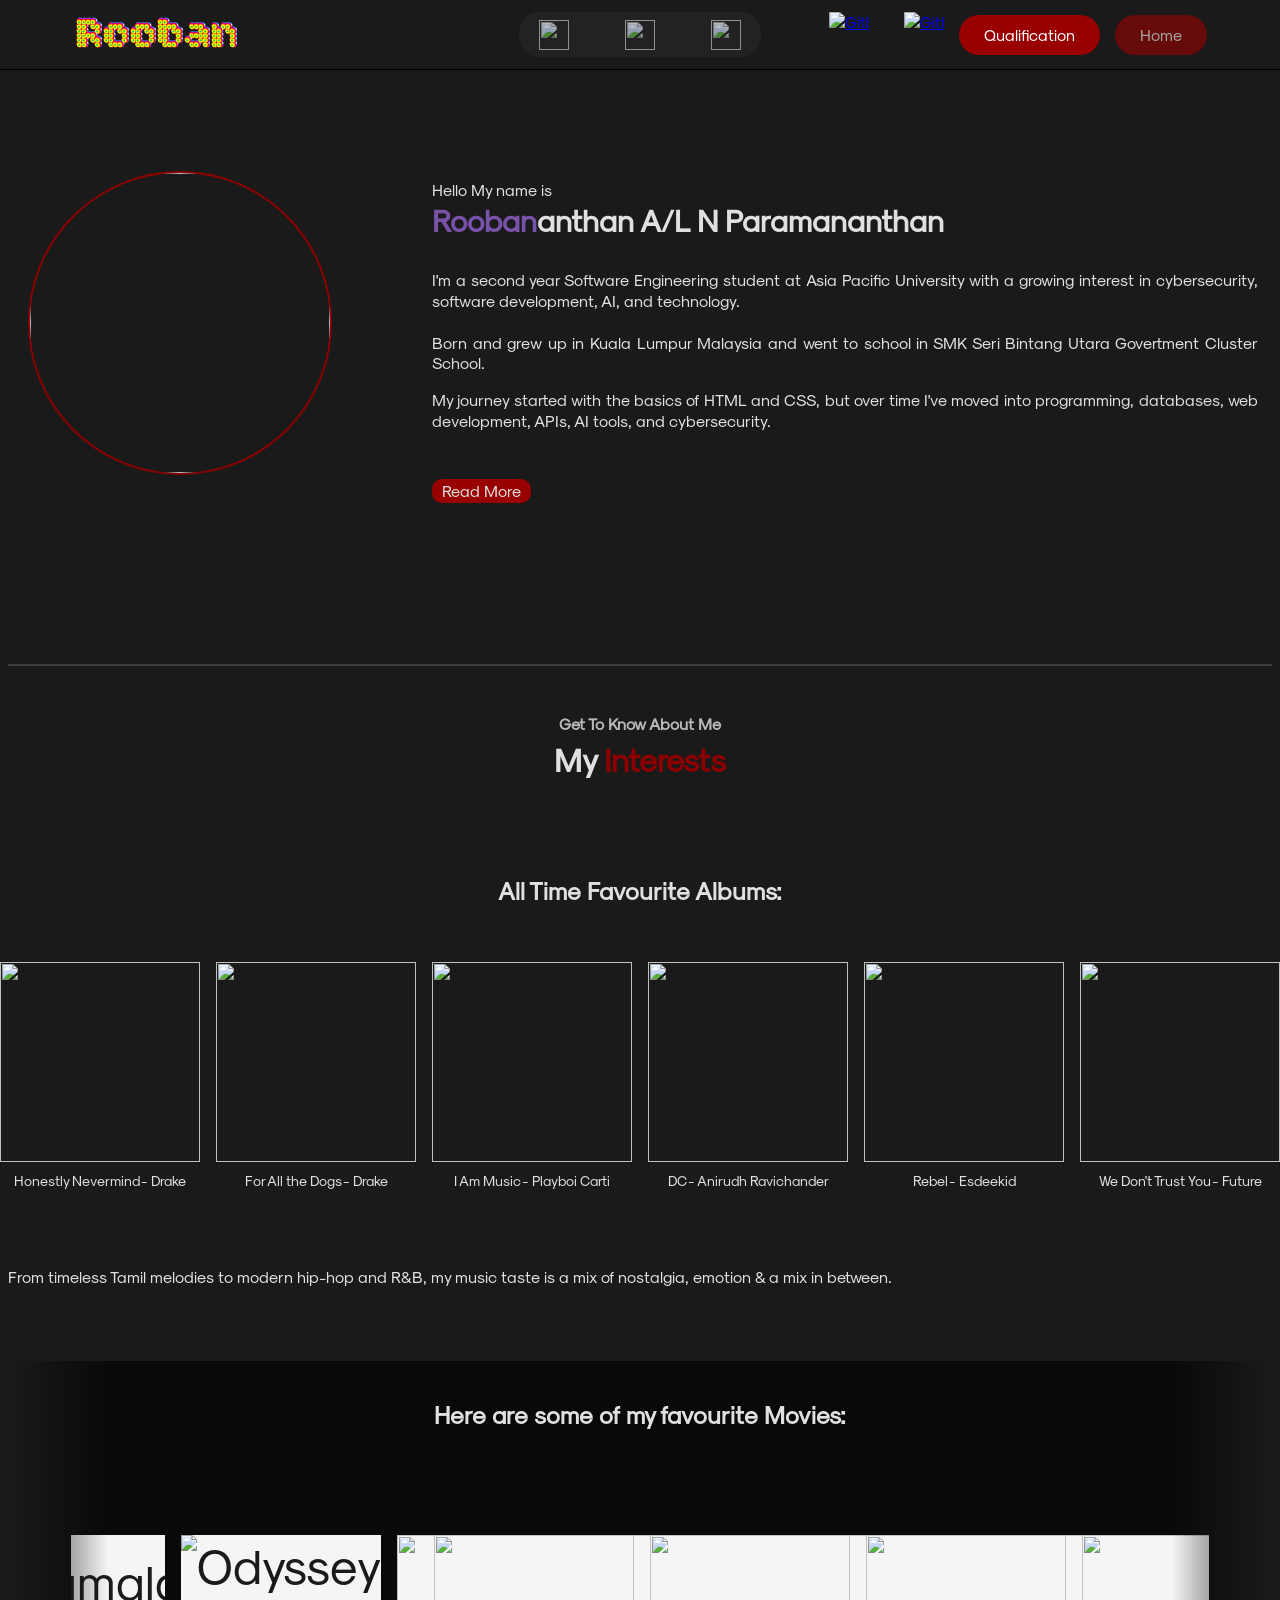
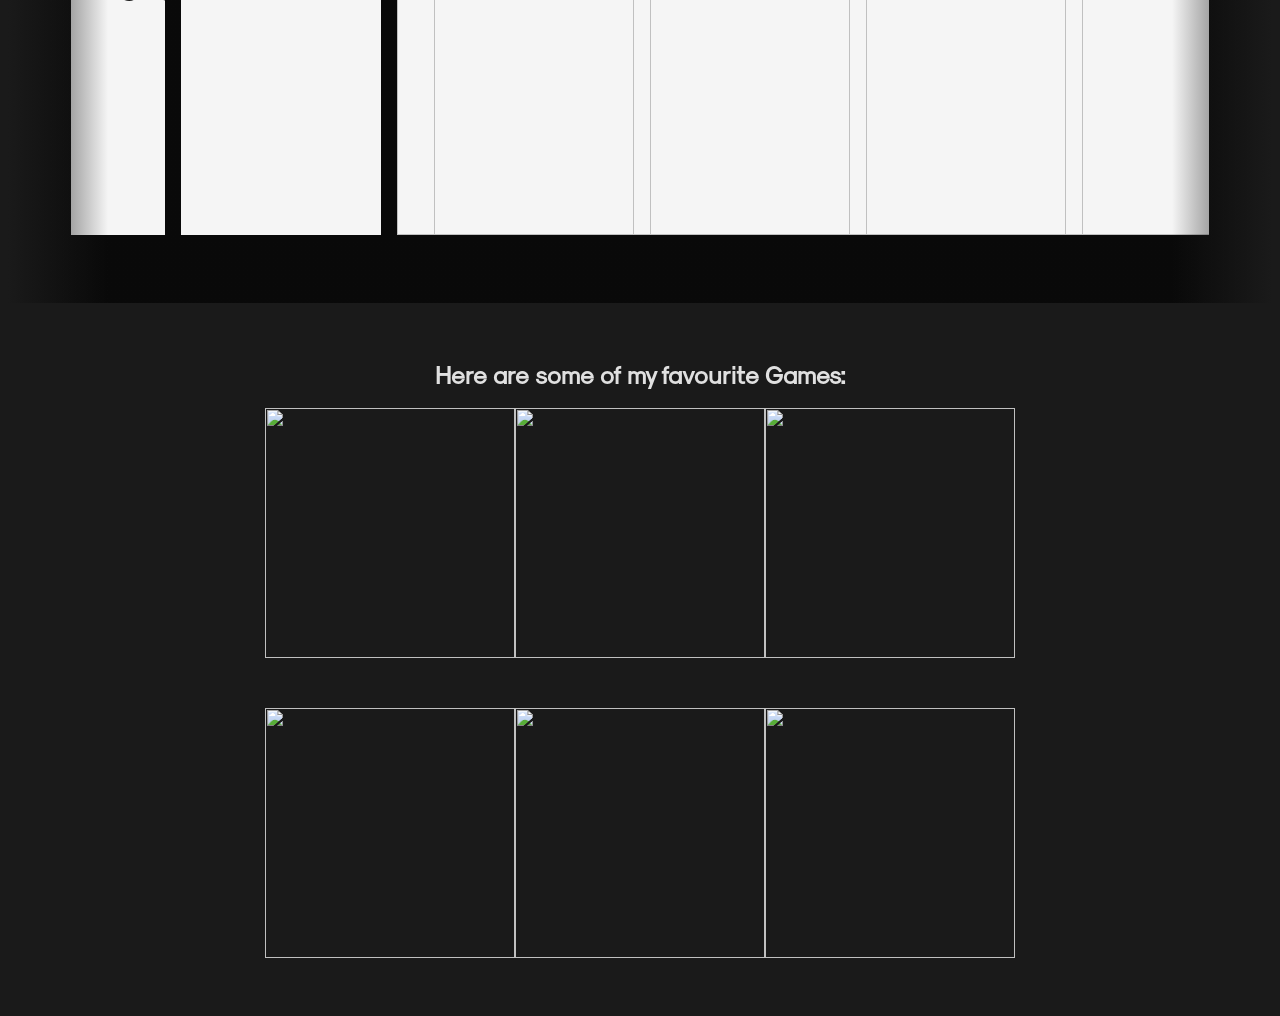
==== index.html @ 4d813896 "Add files via upload" ====
<!DOCTYPE html>
<html lang="en">
<head>
    <meta charset="UTF-8">
    <meta name="viewport" content="width=device-width, initial-scale=1.0">
    <title>Portfolio</title>
    <link rel="preconnect" href="https://fonts.googleapis.com">
<link rel="preconnect" href="https://fonts.gstatic.com" crossorigin>
<link href="https://fonts.googleapis.com/css2?family=Bitcount+Ink:wght@100..900&family=Playfair+Display+SC:ital,wght@0,400;0,700;0,900;1,400;1,700;1,900&display=swap" rel="stylesheet">
    <link rel="stylesheet" href="style.css">
    <script src="web.js" defer></script>
    <link rel="icon" type="image/png" href="images/portfolio.png">
</head>
<body>
     <nav class="navigation">
    
     
     <h1 class="logo">Rooban</h1>

     <ul class="midTools">
         <li>
            <a href="#my-Music" class="Icons" Icon-name="Music"><img src="images/musicIcon.png" alt=""></a>
        </li>
        
        <li>
            <a href="#my-Movies" class="Icons"  Icon-name="Movies"><img src="images/moviesIcon.png" alt=""></a>
        </li>
        <li>
            <a href="#my-Games" class="Icons"  Icon-name="Games"><img src="images/game2Icon.png" alt=""></a>
        </li>
       
     </ul>

<ul class="sidebar">
  <li class="close-menu">
    <button type="button" onclick="hideSidebar()" aria-label="Close menu"><svg xmlns="http://www.w3.org/2000/svg" viewBox="0 0 228 228" width="40px" height="40px" role="img" aria-labelledby="title">
  <title id="title">Close Menu</title>
  <g fill="none" stroke="#929090" stroke-width="12" stroke-linecap="round" stroke-linejoin="round">
    <rect x="25" y="30" width="178" height="178" rx="12"/>
    <path d="M114 30 V208 M25 119 H203"/>
  </g>
  <g fill="none" stroke="#929090" stroke-width="9" stroke-linecap="round" stroke-linejoin="round">
    <path d="M61 65 L91 95 M91 65 L61 95"/>
    <path d="M137 65 L167 95 M167 65 L137 95"/>
    <path d="M61 143 L91 173 M91 143 L61 173"/>
    <path d="M137 143 L167 173 M167 143 L137 173"/>
  </g>
</svg>

</button></li>
    <li ><a href="https://github.com/Roobananthan" target="_blank">
     Github</a></li>
     <li ><a href="https://www.linkedin.com/in/roobananthan-n-paramananthan-8a3a65379/?isSelfProfile=true" target="_blank">
     LinkedIn</a></li>
     <li ><a href="javascript:void(0)" style="opacity: 60%;">Home</a></li>
     <li ><a href="qualification.html">Qualification</a></li>
    
    </ul>

     <ul>
        <li class="hideOnMobile"><a href="https://github.com/Roobananthan" target="_blank" class="github" data-social="Github">
     <img src="images/github.png" alt="Github"></a></li>
     <li class="hideOnMobile"><a href="https://www.linkedin.com/in/roobananthan-n-paramananthan-8a3a65379/?isSelfProfile=true" target="_blank" class="github" data-social="LinkedIn">
     <img src="images/linkedin.png" alt="Github"></a></li>

     <li class="hideOnMobile"><a href="qualification.html" class="qualification">Qualification</a></li>
     <li class="hideOnMobile"><a href="javascript:void(0)" class="qualification" style="opacity: 60%;gap: 1rem; margin-right: 10px;">Home</a></li>
    
    <li class="menu-button" >
      <button type="button" onclick=showSidebar() aria-label="Open Menu">
        <svg xmlns="http://www.w3.org/2000/svg" viewBox="0 0 228 228" role="img" aria-labelledby="title">
  <title id="title">Menu</title>
  <rect x="25" y="30" width="178" height="178" rx="12" fill="none" stroke="#929090" stroke-width="12"/>
  <path d="M114 30 V208 M25 119 H203" fill="none" stroke="#929090" stroke-width="12"/>
  <g fill="#929090">
    <rect x="49" y="54" width="42" height="42"/>
    <rect x="139" y="54" width="42" height="42"/>
    <rect x="49" y="144" width="42" height="42"/>
    <rect x="139" y="144" width="42" height="42"/>
  </g>
   </svg></button></li>

    </ul>
    </nav>


 <hr class="navigationbar"><br><br>

   <main class="content">
   <div class="Wrap">
   
    <input id="ch" type="checkbox">
        
        <div class="image-container"><img src="images/myself.jpg" alt="" class="Myimage" style="border: 2px solid #8B0000;"></div>
    
    <div class="text">
      <img src="images/introduction.png" alt="" style="width: 140px; "  id="introPic">
        <p style="margin-bottom: 0;">Hello My name is</p>
        <h3 style="font-size: 30px; margin-top: 0;"><span style="color: #7851A9;">Rooban</span>anthan A/L N Paramananthan</h3>
        <p>
          I'm a second year Software Engineering student at Asia Pacific University with
          a growing interest in cybersecurity, software development, AI, and technology. <br><br>
          
          Born and grew up in Kuala Lumpur Malaysia and went to school 
          in SMK Seri Bintang Utara Govertment Cluster School. 
          <br>
        </p>
          
       
        <p>My journey started with the basics of HTML and CSS,
          but over time I've moved into programming, databases, web development, APIs, AI tools, and cybersecurity. <br><br>
          <div class="extra">
          Outside of coding, I enjoy exploring computers and hardware, experimenting with new technology, and constantly finding something new to learn. <br><br>
          
          I'm still early in my journey, but im really excited for whats coming.
        </p><br>
         
        <h3><u>How my AI Describes me: </u></h3>
    <p>“Curious, ambitious, and slightly obsessed with figuring things out.”

<br><br>You're someone who rarely stops at “it works.” You want to know why it works, how it works, and whether you can make it better.

<br><br>One day you're building a web application, the next you're experimenting with AI, troubleshooting your PC, learning cybersecurity, or wondering how something works behind the scenes.

<br><br>You actually build things. You learn by experimenting, breaking things, fixing them, and trying again.

<br><br>You're ambitious about where you want to go, especially in technology and cybersecurity, but you're also figuring out your path as you go.

<br><br>If I had to describe you in a few words: <br>

<b>Curious. Builder. Problem-solver. Experimenter. Ambitious. Always learning.</b>
 </p> <label for="ch" class="read">Read Less</label> 
    </div>
 <label for="ch" class="read">Read More</label></div>
 
 
 </div> <br><br>
    
    

    <div class="logos">
    <img src="images/SKSBU_logo.gif"alt="" width="80px">
    <img src="images/apu_logo.png"alt="" width="80px" id="apu"><br>
    </div><br><br><hr class="navigationbar"><br>

    <h4 style="text-align: center; margin-bottom: -15px; opacity: 80%;">Get To Know About Me</h4>
    <h1 style="text-align: center;">My <span class="interest" style="color: #8B0000;">Interests</span></h1>
    <section id="my-Music"><br><br><br>
      <h2 style="text-align: center;">All Time Favourite Albums: </h2>
      <br><br>

    

    <div class="music">
    <div id="first" class="box" style="grid-area: music-1;"><img src="images/drakealbum.jpg" alt=""> <p >Honestly Nevermind - Drake</p></div>
    <div id="second" class="box" style="grid-area: music-2;" ><img src="images/drake2.jpg" alt=""><p>For All the Dogs - Drake</p></div>
   <div id="third" class="box" style="grid-area: music-3;  "><img src="images/iammusic.jpg" alt=""><p>I Am Music - Playboi Carti</p></div>
   <div id="fourth" class="box" style="grid-area: music-4;"><img src="images/dc.jpg" alt=""><p>DC - Anirudh Ravichander</p></div>
   <div id="fifth" class="box" style="grid-area: music-5;"><img src="images/rebel.jpg" alt=""><p>Rebel - Esdeekid</p></div>
   <div id="six" class="box" style="grid-area: music-6;"><img src="images/likethat.jpg" alt=""><p>We Don't Trust You - Future</p></div>
 <br></div><br> 
 <div class="text" style="justify-self: center;">
  <p>
  From timeless Tamil melodies to modern hip-hop and R&B, my music taste is a mix of nostalgia, emotion & a mix in between. 
  </p>
 </div><br>
 </section><br><br>
 <section id="my-Movies">
  <br>
    <h2 style="text-align: center;"> Here are some of my favourite Movies: </h2>
    <br><br><br>
    <div class="CinemaInterest">
        <div class="group">
            <div class="movie"><img src="images/mankatha.jpg" alt="Mankatha">Mankatha</div>
            <div class="movie"><img src="images/Annamalai.jpg" alt="annamalai"></div>
            <div class="movie"><img src="images/oddysey.jpg" alt="Odyssey"></div>
            <div class="movie"><img src="images/mahaan.jpg" alt=""></div>
            <div class="movie"><img src="images/jagameThandiram.jpg" alt=""></div>
            <div class="movie"><img src="images/vip.jpg" alt=""></div>
            <div class="movie"><img src="images/master.jpg" alt=""></div>
            <div class="movie"><img src="images/Oppenheimer_(film).jpg" alt=""></div>
        </div>
        <div aria-hidden class="group">
            <div class="movie"><img src="images/mankatha.jpg" alt=""></div>
            <div class="movie"><img src="images/Annamalai.jpg" alt=""></div>
            <div class="movie"><img src="images/oddysey.jpg" alt=""></div>
            <div class="movie"><img src="images/mahaan.jpg" alt=""></div>
            <div class="movie"><img src="images/jagameThandiram.jpg" alt=""></div>
            <div class="movie"><img src="images/vip.jpg" alt=""></div>
            <div class="movie"><img src="images/master.jpg" alt=""></div>
            <div class="movie"><img src="images/Oppenheimer_(film).jpg" alt=""></div>
        </div>
    </div>
    <br><br>
    </section>
    <section id="my-Games">
    <br><br>
    
    <h2 style="text-align: center;"> Here are some of my favourite Games: </h2>
    <div class="games">
            <div class="box" style="grid-area: box-1;"><img src="images/Left4Dead2.jpg"></div>
            <div class="box" style="grid-area: box-2;"><img src="images/Red_Dead_Redemption_II.jpg" alt=""></div>
            <div class="box" style="grid-area: box-3;"><img src="images/cs2.jpg" alt=""></div>
            <div class="box" style="grid-area: box-4;"><img src="images/valorant.jpg" alt=""></div>
            <div class="box" style="grid-area: box-5;"><img src="images/gta san andreas.jpg" alt=""></div>
            <div class="box" style="grid-area: box-6;"><img src="images/2 player.jpg" alt=""></div> 
    </div>
    </section>
   </main>
</body>
</html>
---- style.css ----
::-webkit-scrollbar{
        width: 8px;
    }
    ::-webkit-scrollbar-track {
    background: #1A1A1A;
}
    ::-webkit-scrollbar-thumb{
       background: #555;
       border-radius: 100px;
       border: 2px solid #1A1A1A;
       transition: background 0.3s ease;
    }
    ::-webkit-scrollbar-thumb:hover {
    background: #A0A0A0;
}
::-webkit-scrollbar-corner {
    background: #1A1A1A;
}
@font-face {
    font-family: 'customFont';
    src: url('Sk-Modernist-Regular.otf') ;
}
@view-transition{
    navigation:auto;
}
::view-transition-group(root){
    animation-duration: 0.5s;
}

body{
    background-color:#1A1A1A;
    width: auto;
    transition: background-color 0.3s ease; 
    color: #E0E0E0;
    
}
body:has(#first:hover) {
  background-color: black;
  
}
body:has(#second:hover){
  background-color: #C6ADEC;
  color: #212121;
}

body:has(#third:hover) {
  background-color: white;
  color: #212121;
}
body:has(#fourth:hover) {
  background-color: #F7F7F7;
  color: #212121;

}
body:has(#fifth:hover) {
  background-color: white;
  color: #212121;

}
body:has(#six:hover) {
  background-color: #080820;
}
body:has(#second:hover,#third:hover,#fourth:hover,#fifth:hover,) #apu{
    content: url("images/apuBlack.png");
    content-visibility: 40px;
}
body:has(#first:hover,#second:hover,#third:hover,#fourth:hover,#fifth:hover,#six:hover) #my-Music::before{
    background-image: none;
}
body:has(#first:hover,#second:hover,#third:hover,#fourth:hover,#fifth:hover,#six:hover) #my-Movies::before{
    background-image: none;
}


.content{
    margin-top: 10px;
}
.logo{
     margin: 0;
    padding-left: 30px;
    font-family: "Bitcount ink", sans-serif;
    font-size: 45px;
}
.navigation{
    display: grid;
    grid-template-columns: 1fr auto 1fr;
    align-items: center;
    min-height: 70px;
    padding: 0 3rem;

    position: fixed;
    top: 0;
    left: 0;
    width: 100%;
    box-sizing: border-box;
    z-index: 9999;

    background-color: #1A1A1A;
    border-bottom: 1px solid #000;
}
.navigation .midTools li a{
    display: flex;
    align-items: center;
    justify-content: center;

    width: 70px;
    height: 45px;
    padding: 0;

    color: #FFF;
    text-decoration: none;
    text-align: center;

}
.midTools {
    display: flex;
    align-items: center;
    justify-content: center;
    justify-self: center;
    gap: 1rem;

    margin: 0;
    padding: 5px;
    border-radius: 20px;
    background-color: #222;

}

.midTools li a img{
    width: 30px;
    height: 30px;
    object-fit: contain;
    opacity: 0.7;
    transition: opacity 0.2s ease,
                transform 0.2s ease;
}

.midTools li a img:hover{
    opacity: 1;
    transform: translateY(-2px);
}

.navigation ul{
    display: flex;
    align-items: center;
    list-style: none;
    margin: 0;
    padding: 0;
}
.qualification{
    display: block;
    height: 20px;
    padding: 10px 25px;

    border: none;
    border-radius: 20cm;

    background-color: #990000;
    color: #FFF;

    font-size: medium;
    text-align: center;
    text-decoration: none;
    cursor: pointer;

    transition: background-color 0.2s ease,
                color 0.2s ease;
}
.navigation > ul:last-child {
    display: flex;
    align-items: center;
    justify-content: flex-end;
    gap: 15px;

    margin: 0;
    padding: 0;
    white-space: nowrap;
}
.qualification:hover{
    background-color: #3C3D3C;
    color: #FF4D4D;
}

.read:hover{
    cursor: pointer;
    background-color: #1A1A1A;
    color: #FF4D4D;
}
.navigation li{
    float: none;
}
.github{
    position: relative;
    display: flex;
    align-items: center;
    padding-left: 20px;
}
.github img{
    display: block;
    width: 40px;
    height: 45px;
    object-fit: contain;
    transition: transform 0.2s ease;
}
.github img:hover{
     transform: scale(1.08);
}
.github::before,
.Icons::before {
    content: attr(data-social, "");
    position: absolute;
    padding: 7px 11px;

    background-color: darkred;
    color: #E0E0E0;
    border-radius: 20px;

    white-space: nowrap;
    pointer-events: none;

    transform: translateY(25px) rotate(25deg);
    opacity: 0;

    transition: opacity 0.2s ease,
                transform 0.2s cubic-bezier(0.42, 0, 0.44, 1.68);
}
.Icons::before {
    content: attr(Icon-name);
}
.github,
.Icons {
    position: relative;
}
.github::before,
.Icons::before {
    left: 50%;
    top: 100%;
    z-index: 10000;
}
.github:hover::before,
.Icons:hover::before {
    transform: translate(-50%, 0) rotate(0);
    opacity: 1;
}
.github::after,
.Icons::after {
    content: none;
}

.sidebar{
    position: fixed;
    top: 0;
    right: 0;
    height: 100vh;
    width: 250px;
    z-index: 999;

    background-color: rgba(10, 10, 10, 0.75);
    backdrop-filter: blur(20px);
    -webkit-backdrop-filter: blur(20px);

    
    box-shadow: -10px 0 30px rgba(0, 0, 0, 0.3);

    display: none;
    flex-direction: column;
    align-items: flex-start;
    justify-content: flex-start;
    gap: 40px;
    border-left: #000 solid 4px;
}
.navigation .sidebar {
    display: none;
}
.sidebar li{
    width: 100%;
    
}
.sidebar a{
    width: 100%;
    text-decoration: none;
    text-align: center;
    color: #F7F7F7;
    display: block;
    box-sizing: border-box;
    padding: 15px 30px;
    
}
.close-menu{
    margin-top: 40px;
    display: flex;
    justify-content: center;
     box-sizing: border-box;
}
.close-menu button{
    display: flex;
    align-items: center;
    justify-content: center;
    background: transparent;
    border: none;
    padding: 0;
    cursor: pointer;
}
.sidebar li:hover{
    opacity: 0.8;
}
.menu-button svg{
    display: none;
    width: 40px;
    height: 40px;
}
.menu-button button {
    background: transparent;
    border: none;
    padding: 0;
    cursor: pointer;
}




hr.navigationbar{
    border: none;
    border:1px solid #3C3D3C;
}
*{
   font-family: 'customFont',sans-serif;
    text-align: justify; 
    scrollbar-width: thin;
    scrollbar-color: #555 #1A1A1A;
    }

.Myimage{
    width: 300px;
    height: 300px;
    border-radius: 50%;
    object-fit: cover;
    padding-left: 0px;
    flex: 0 1 300px;
    margin-top: 20px;
    
}
@media (max-width: 1300px) {
    main {
        width: 100%;
    }
}

@media (max-width: 480px) {
    .text {
        max-width: 400px;
    }
}

.Wrap{
    display: flex;
    flex-wrap: wrap;
    align-items:center;
    justify-content:center;
    padding-left: 20px;
    gap: 0 100px;
    min-height: 55vh;
    animation: slide-up 2s ;
    
    
}
.text{
    flex:1 1 250px;
    line-height: 1.3;
    text-align: justify;
    max-width: 900px;
    margin-top: 20px;
    font-size: 16px;
    margin-right: 14px;
}


@keyframes slide-up{
    from{
        opacity:0.2;
        transform: translateY(20px);
    }
    to{
        opacity: 1;
        transform: translateY(0);
    }
}

.logos{
    text-align: center;
    display: flex;
    align-items: center;
    justify-content: center;
    height: auto;
    gap: 50px;
    animation: slide-up 2s ;
}
#ch{
    display: none;

}
#ch:checked ~ .text .extra{
    display: block;
    
}
#ch:checked ~ .text> label{
    display: none;
}
.extra{
    display: none;
}
label{
    display: inline-block;
    cursor:pointer;
    color: #E0E0E0;
    background-color: #990000;
    padding: 2px 10px;
    border-radius: 10px;
    margin-top: 10px;
}

.CinemaInterest{
    margin:30px auto;
    width: 90%;
    border: none;
    display: flex;
    overflow-x:auto;
    animation: appear linear;
    animation-timeline: view();
    animation-range: entry 0% cover 30%;
    scrollbar-width: none; /* Firefox */
    -ms-overflow-style: none; /* Internet Explorer and Edge */
    
}
#my-Movies {
    position: relative;
    isolation: isolate;
}

#my-Movies::before {
    content: "";
    position: absolute;
    inset: 0;
    background:linear-gradient(rgba(0, 0, 0, 0.65), rgba(0, 0, 0, 0.65)),
        url("images/movieBackground.jpg");
    z-index: -1;
}

.CinemaInterest::-webkit-scrollbar{
    display: none;
}
.group{
    display: flex;
    justify-content: center;
    gap: 1em;
    animation: spin 15s linear infinite;
    padding-right: 1em;
    
}
.CinemaInterest:hover .group{
    animation-play-state: paused;
}
.CinemaInterest:before,.CinemaInterest:after{
    position: absolute;
    top: 0;
    width: 100px;
    height: 100%;
    content: "";
    z-index: 999;
}
.CinemaInterest:before{
    left: 0;
background: linear-gradient(to left,rgba(255,255,255,0),#1A1A1A);
}
.CinemaInterest:after{
    right: 0;
    background: linear-gradient(to right,rgba(255,255,255,0),#1A1A1A);
}
.movie{
    flex: 0 0 200px;
    height:300px;
    width:100%;
    background:whitesmoke;
    color: #1A1A1A;
    font-size: 3rem;
    border-radius: 0em;
    text-align: center;
    align-content: center;
    overflow: hidden;
    display: flex;
}
.movie img{
    width: 100%;
    height: 100%;
    object-fit: cover;
    object-position: center;
    display: block;
}

@keyframes spin{
    to{translate:0;}
    from{translate: -100%;}
}
@keyframes appear{
    from {
        opacity:0;
        scale:0.5;
    }
    to{
        opacity: 1;
        scale: 1;
    }

}

.games img{
    width: 250px ;
    height: 250px;
    object-fit: contain;
}
.games{
    justify-content: center;
    display: grid;
    grid-template-columns: 250px 250px 250px;
    grid-template-rows: 150px 150px 150px 150px;
    gap: 0em;
    grid-template-areas: 
    "box-1 box-3 box-5 " 
    "box-1 box-3 box-5 "
    "box-2 box-4 box-6"
    "box-2 box-4 box-6";
    animation: appear linear;
    animation-timeline: view();
    animation-range: entry 0% cover 30%;
}
.games img:hover{
   transform:scale(1.1)
}
.music img{
     width: 200px ;
    height: 200px;
    object-fit: contain;
    display: block;
}
.music{
    justify-content: center;
    display: grid;
    grid-template-columns:repeat(6, 200px) ;
    grid-template-rows: auto;
    gap: 1rem;
    grid-template-areas: 
    "music-1 music-2 music-3 music-4 music-5 music-6";
    animation: auto linear reveal both;
    animation-timeline: view();
    animation-range: entry 20% cover 40%;
}

.box{
    display: flex;
    flex-direction: column;
    align-items: center;    
    text-align: center;
    min-width: 0;
}
.music p{
    margin: 8px 2px 2px 2px;
    font-size: 14px;
    line-height: 1.5;
    
    
}



@keyframes reveal {
  from { opacity: 0; clip-path: inset(0% 60% 0% 50%); }
  to { opacity: 1; clip-path: inset(0% 0% 0% 0%); }
}

/* Qualification.html */
header{
    position: relative;
    left: 0;
    top: 0;
    width: 100%;
    height: 80px;
}
header h4{
    position: absolute;
    left: 10%;
    bottom: 1rem;
    font-size: 20px;
}
/* splash screen */

.intro{
    position: fixed;
    z-index: 9999;
    left: 0;
    top: 0;
    width: 100%;
    height: 100%;
    transition: 3s;
    background-color: #0B0B0B;

}
.logo-header{
    position: absolute;
    top: 40%;
    left: 50%;
    transform: translate(-50%,-50%);
}
.title{
    position: relative;
    display: inline-block;
    bottom: -20px;
    opacity: 0;
    font-family: 'Bitcount ink',sans-serif;
}
.title.active{
    bottom: 0;
    opacity: 1;
    transition: ease-in-out 0.5s;
}
.title.fade{
    bottom: 150px;
    opacity: 0;
    transition: ease-in-out 0.5s;
}
/* =========================
   CIRCULAR PROGRESS BARS
========================= */

.container {
    width: 100%;
    display: flex;
    justify-content: center;
    align-items: center;
    flex-wrap: wrap;
    gap: 60px;
    margin-top: 0px;
}

.card {
    position: relative;
    width: 200px;
    height: 250px;

    display: flex;
    justify-content: center;
    align-items: center;
}

.percent {
    position: relative;
    width: 150px;
    height: 150px;
}

.percent svg {
    position: relative;
    width: 150px;
    height: 150px;

    transform: rotate(270deg);
}

.percent svg circle {
    width: 100%;
    height: 100%;

    fill: none;
    stroke-width: 8;
    stroke: #222;

    transform: translate(5px, 5px);
}

.percent svg circle:nth-child(2) {
    stroke: var(--clr);

    stroke-dasharray: 440;
    stroke-dashoffset: calc(
        440 - (440 * var(--num)) / 100
    );

    stroke-linecap: round;

    animation: progress 3s ease forwards;
    animation-delay: 3s;
}

@keyframes progress {
    from {
        stroke-dashoffset: 440;
    }
}
.number {
    position: absolute;

    inset: 0;

    display: flex;
    flex-direction: column;

    justify-content: center;
    align-items: center;

    color: white;
}

.number img {
     width: 45px;
    height: 55px;
    object-fit: contain;
    margin-bottom: 8px;
}

.number p {
    margin: 0;
    font-size: 14px;
    color: #aaa;
}

.number p {
    margin-top: 5px;

    font-size: 14px;

    color: #aaa;

    font-family: Arial, sans-serif;
}


.tools{
    width: auto;
    overflow: hidden;
    padding: 60px 0px;
    background:transparent;
    white-space: nowrap;
    position: relative;
}

.group2{
    display: inline-block;
    animation: 5s slide ;
    animation-delay: 3s;
}
.group2 img{
    height: 70px;
    margin: 0 40px;
}
.tools:hover .group2{
    animation-play-state: paused;
}


.ToolUsed{
    width: 100%;
    max-width: 1200px;
    margin: 60px auto 150px;
    padding: 0 25px;
    box-sizing: border-box;
    display: grid;
    grid-template-columns: repeat(2, minmax(0,1fr));
    row-gap: 40px;
    align-items: start;
}
#design,#coding,#database,#ai{
    width: 90%;
    min-width: none;
    float: none;
    clear: none;
    margin: 10px 20px;
    box-sizing: border-box;
    border: #E0E0E0 solid 2px;
}
#design h2,#coding h2, #database h2, #ai h2{
    text-decoration: underline #aaa;
    text-underline-offset: 5px;
    margin: 5px 20px 25px;
    font-size: 2.5vh;
}
#design img,#coding img,#database img,#ai img{
    width: 80px;
    object-fit: contain;
    margin: 10px 20px 40px 20px;
    vertical-align: middle;
}



.timeline{
    position: relative;
    max-width: 1200px;
    margin: 40px auto;
}
.container2{
    padding: 30px 30px;
    position: relative;
    width: 50%;
    box-sizing: border-box;
    animation: movedown 2.5s linear forwards;
    opacity: 0;
    animation-delay: 3.9s;
}
.container2:nth-child(1){
    animation-delay: 0s;
}
.container2:nth-child(2){
    animation-delay: 1s;
}
.container2:nth-child(3){
    animation-delay: 2s;
}
.container2:nth-child(4){
    animation-delay: 3s;
}
@keyframes movedown{
    0%{
        opacity: 1;
        transform: translateY(-30px);
    }
    100%{
        opacity: 1;
        transform: translateY(0px)
    }
}
.right-container img,.left-container img{
    width: 200px;
    object-fit: cover;
    border-radius: 20px;
    height: fit-content;
    justify-content: center;
        align-items: center;
        align-self: center;
}
.text-box2{
    padding: 10px 30px;
    background: #0B0B0B;
    position: relative;
    border-radius: 10px;
    font-size: 17px;
}
.left-container{
    left: 0;
}
.left-container, .right-container{
    display: flex;
}

.right-container{
    left: 50%;
    flex-direction: row-reverse;
}

.timeline::after{
    content: '';
    position: absolute;
    width: 6px;
    background-color: #fff;
    top: 0;
    left: 50%;
    transform: translateX(-50%);
    margin-left: -3px;
    z-index: 1;
    animation: moveline 4s linear forwards;
    animation-delay:4s;
}
@keyframes moveline{
    0%{
        height: 0;
    }
    100%{
        height: 100%;
    }
}


.text-box2 h2{
    font-weight:600;
    font-size: large;
    margin-bottom: 7px;
}
.text-box2 small{
    display: inline-block;
    margin-bottom: -1px;
    font-size: 12px;
}
.left-container-arrow{
    height: 0;
    width: 0;
    position: absolute;
    top: 28px;
    z-index: 1;
    border-top: 15px solid transparent;
    border-bottom: 15px solid transparent;
    border-left: 15px solid white;
    right: -15px;
}
.right-container-arrow{
    height: 0;
    width: 0;
    position: absolute;
    top: 28px;
    z-index: 1;
    border-top: 15px solid transparent;
    border-bottom: 15px solid transparent;
    border-right: 15px solid white;
    left: -15px;
}



@media(max-width:1201px){
     .navigation {
        padding: 0 1.5rem;
        grid-template-columns: auto 1fr auto;
        gap: 1rem;
    }
    
    .logo {
        padding-left: 0;
        font-size: 38px;
    }
    
    .midTools {
        gap: 0.5rem;
    }

    .navigation .midTools li a {
        width: 50px;
    }

    .navigation > ul:last-child {
        gap: 10px;
    }

    .github {
        padding-left: 5px;
    }

    .qualification {
        padding: 8px 15px;
        font-size: 0.9rem;
    }
    .music img{
        height: 200px;
        width: 200px;   

    }
    .games{
        margin-left: 20px
    }
    .music{
    grid-template-columns: 200px 200px;
    grid-template-rows: 200px 200px 200px;
    gap: 1.5rem;
    grid-template-areas: 
    "music-1 music-3" 
    "music-2 music-4"
    "music-5 music-6";
    }
  
.box{
    display: flex;
    flex-direction: column;
    align-items: center;    
    text-align: center
}
.music p{
    margin: 2px 0 0 0;
    font-size: 14px;
}
    
    .music img{
     width: 200px ;
    height: 200px;
    object-fit: contain;
    display: block;
}


}

@media (max-width: 900px) {
    .Wrap {
        min-height: 30vh;
    }
    .logo{
        font-size: 35px;
    }
    .text {
        text-align: center;
        font-size: 14px;
        padding-left: 0;
        justify-content: center;
    }
    
    .Myimage{
        width: 300px;
        height: 300px;
     }
    
    
    
    .games{
    grid-template-columns: 150px 150px;
    grid-template-rows: 100px 100px 100px 100px 100px 100px;
    grid-template-areas: 
    "box-1 box-3 " 
    "box-1 box-3 "
    "box-2 box-4 "
    "box-2 box-4 "
    "box-5 box-6 "
    "box-5 box-6 ";
    gap: 0;
    justify-content: center;
    width: 90%;
    }
    .movie{
    flex: 0 0 150px;
    height:200px;
    width:100%;
     }
    .movie img{
    width: 200px;
    height: 200px;
    }
    .games img{
    width: 180px;
    height: 180px;
    }
    
    
    
    .timeline {
        width: 100%;
        margin: 30px auto;
        padding: 0;
        box-sizing: border-box;
    }

    /* Move the centre line to the left */
    .timeline::after {
        left: 12px;
        transform: none;
        margin-left: 0;
        width: 4px;
    }

    /* Make every timeline item full width */
    .container2 {
        width: 100%;
        padding: 20px 15px 20px 35px;
        box-sizing: border-box;
    }

    /* Stack image and text vertically */
    .left-container,
    .right-container {
        left: 0;
        display: flex;
        flex-direction: column;
        align-items: flex-start;
    }

    /* Resize school and university logos */
    .left-container img,
    .right-container img {
        width: 200px;
        max-width: 100%;
        height: auto;
        object-fit: contain;
        margin-bottom: 12px;
        justify-content: center;
        align-items: center;
        align-self: center;
    
    }

    /* Make text cards fit the screen */
    .text-box2 {
        width: 100%;
        box-sizing: border-box;
        padding: 15px;
        font-size: 15px;
        overflow-wrap: anywhere;
    }

    .text-box2 h2 {
        font-size: 17px;
        line-height: 1.4;
    }

    .text-box2 small {
        font-size: 12px;
    }

    .text-box2 p {
        font-size: 14px;
        line-height: 1.6;
    }

    /* Remove desktop-facing arrows */
    
     .left-container-arrow,.right-container-arrow{
        border-right: 15px solid #fff;
        border-left: 0;
        left: -15px;
     }

    
}
@media (max-width:800px){
    .hideOnMobile{
        display: none;
    }
    .menu-button svg{
        display: block;
    }
    #introPic {
        display: none;
    }
    
    
    
}
@media (max-width: 600px) {
    .Wrap {
        min-height: 10vh;
    }
    .Myimage{
        width: 250px;
        height: 250px;
    }
    .text {
        text-align: center;
        font-size: 13px;
        padding-left: 0;
        padding-right: 10px;
        justify-content: center;
    }    

    
    .CinemaInterest:before,.CinemaInterest:after{
    width: 40px;
    z-index: 1000;
}

    .logo{

        padding-left: 10px;
        font-size: 28px;
    }
    
    .games{
    grid-template-columns: 160px 160px;
    grid-template-rows: 90px 90px 90px 90px 90px 90px;
    grid-template-areas: 
    "box-1 box-3 " 
    "box-1 box-3 "
    "box-2 box-4 "
    "box-2 box-4 "
    "box-5 box-6 "
    "box-5 box-6 ";
    gap: 0;
    }
    .games img{
    width: 200px;
    height: 140px;
    }
    .movie{
    flex: 0 0 165px;
    height:225px;
    width:100%;
    object-fit: contain;
}
    .movie img{
        height: 100%;
        width: 100%;
    }
    
    
    .music{
    grid-template-columns: 120px 120px;
    grid-template-rows: 120px 120px 120px;
    grid-template-areas: 
    "music-1 music-3" 
    "music-2 music-4"
    "music-5 music-6";
    row-gap: 2.5rem;
    }
    .music img{
        height: 120px;
        width: 120px;       
    }
    
    
    .music p {
        width: 100px;
        margin: 4px 0 0;
        font-size: 11px;
        line-height: 1;
        text-align: center;
    
    }
    .navigation {
        padding: 10px;
        gap: 4px;
    }


    .midTools {
        gap: 2.5;
        padding: 2.5px;
    }

    .navigation .midTools li a {
        width: 45px;
        height: 40px;
    }

    .midTools li a img {
        width: 25px;
        height: 25px;
    }
    #design h2,#coding h2, #database h2, #ai h2{
    text-decoration: underline #aaa;
    text-underline-offset: 2px;
    margin: 10px 10px 25px;
    font-size: 2.5vh;

}

    
}
@media (max-width:450px){
    
    .sidebar{
        width: 100%;
    }
    .logo{
        padding-left: 5px;
        font-size: 25px;
    }

    
}
@media (max-width:350px){
    
    .midTools li{
        display: none;
    }
    .close-menu{
        margin-top: 10px;
    }
    #design img,#coding img, #database img, #ai img{
        height: 90px;
    }
}
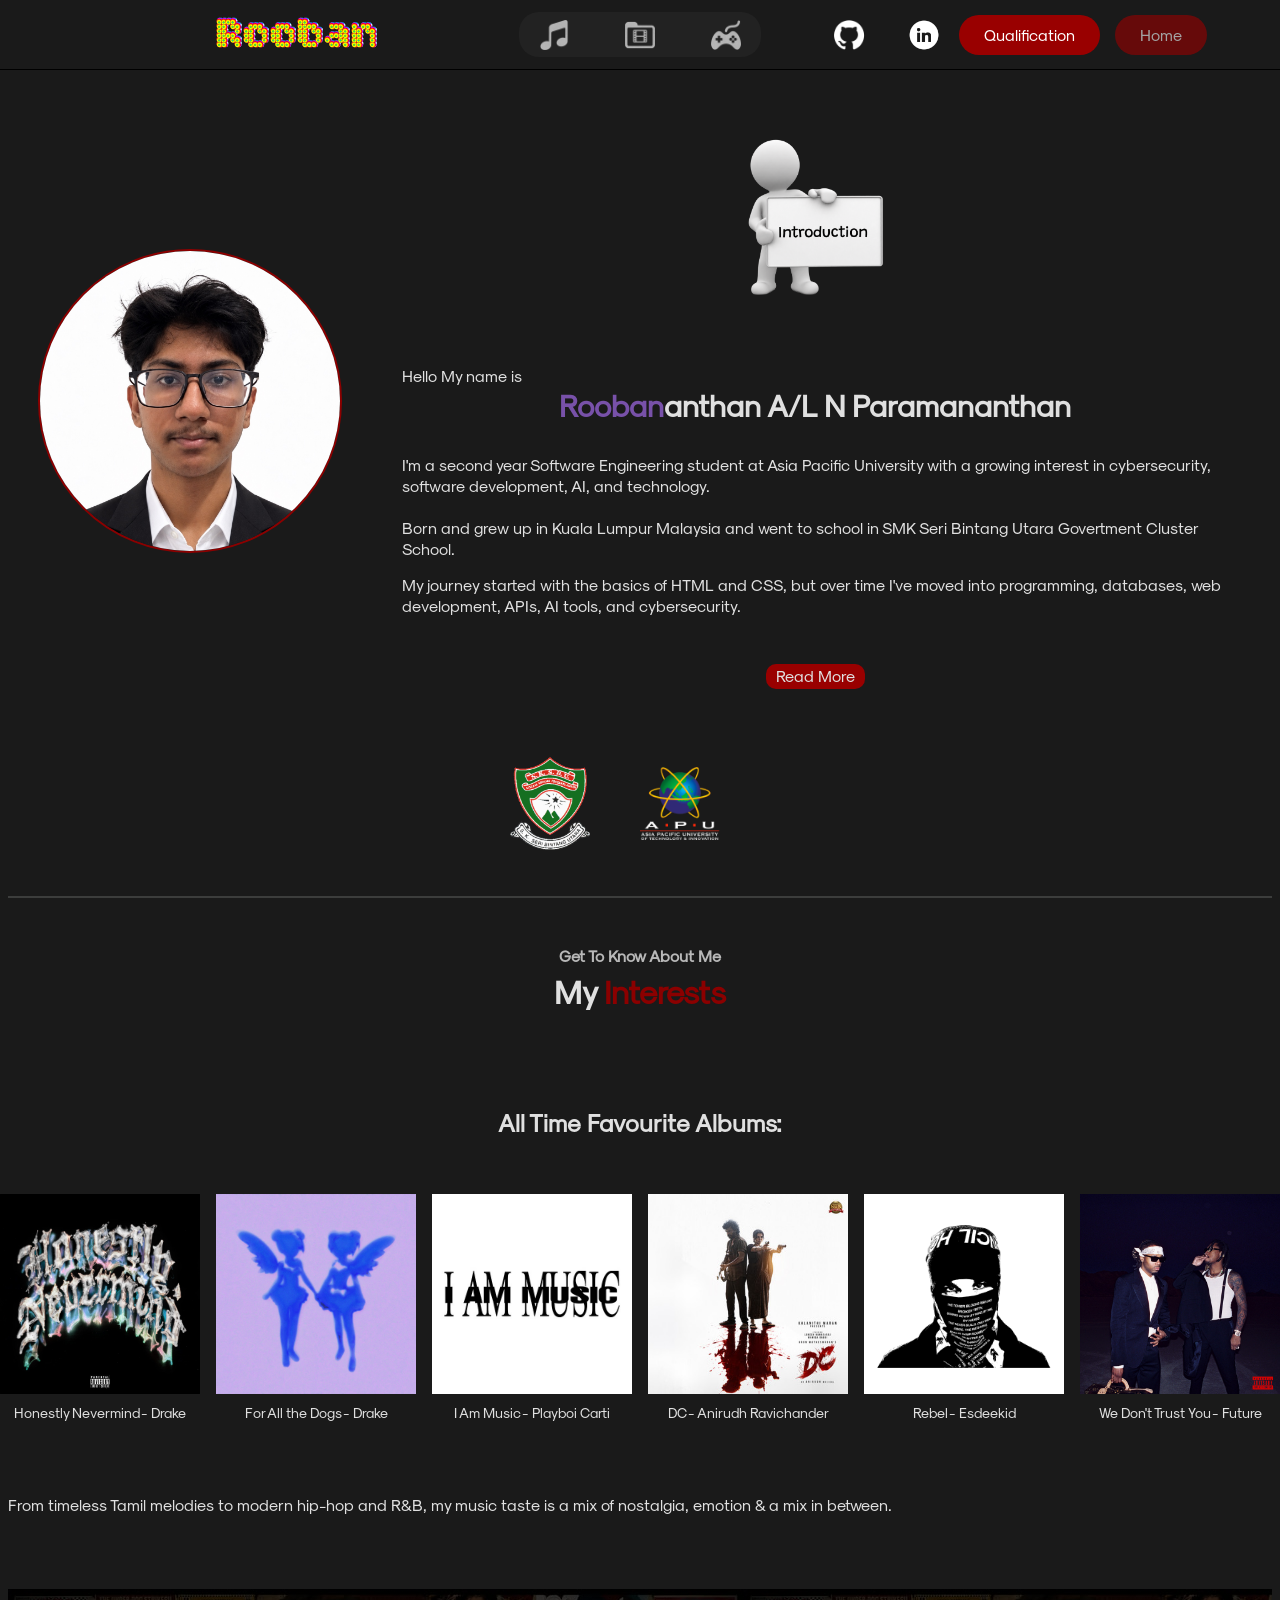
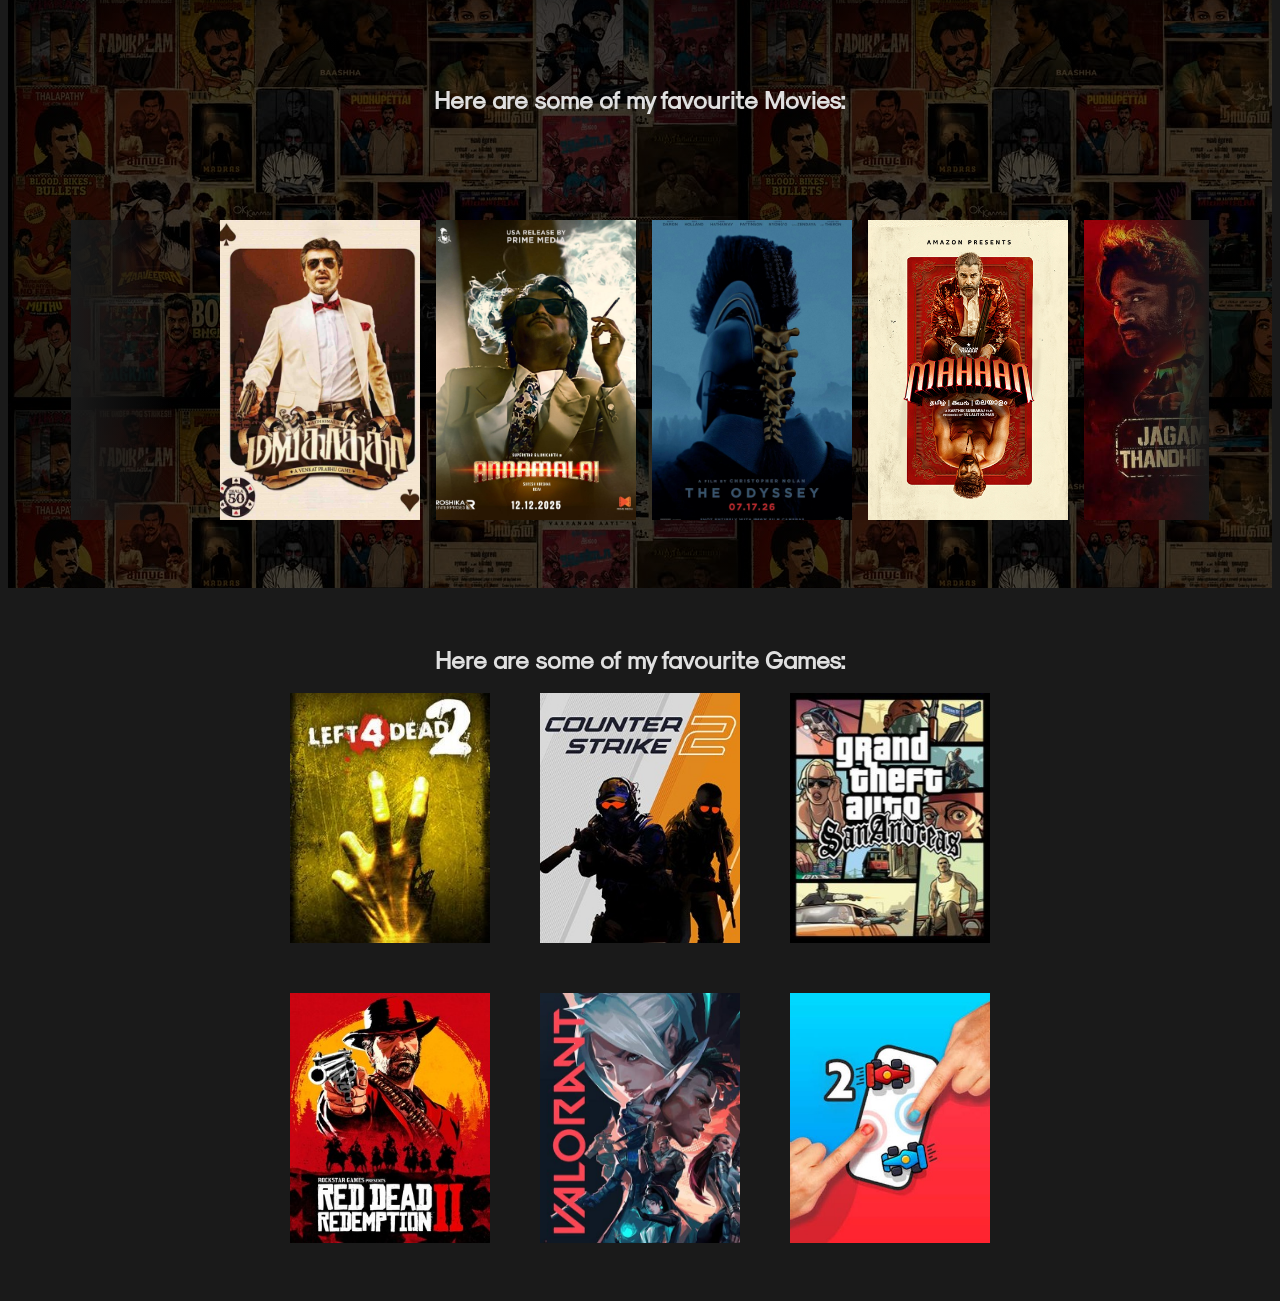
==== commit e1fa365b: "Add files via upload Updated mobile view" ====
--- a/index.html
+++ b/index.html
@@ -93,7 +93,7 @@
         
         <div class="image-container"><img src="images/myself.jpg" alt="" class="Myimage" style="border: 2px solid #8B0000;"></div>
     
-    <div class="text">
+    <div class="text" style="margin-right: 14px;">
       <img src="images/introduction.png" alt="" style="width: 140px; "  id="introPic">
         <p style="margin-bottom: 0;">Hello My name is</p>
         <h3 style="font-size: 30px; margin-top: 0;"><span style="color: #7851A9;">Rooban</span>anthan A/L N Paramananthan</h3>
@@ -165,7 +165,7 @@
   </p>
  </div><br>
  </section><br><br>
- <section id="my-Movies">
+ <section id="my-Movies"><br><br><br>
   <br>
     <h2 style="text-align: center;"> Here are some of my favourite Movies: </h2>
     <br><br><br>
--- a/style.css
+++ b/style.css
@@ -219,10 +219,7 @@
 
     white-space: nowrap;
     pointer-events: none;
-
-    transform: translateY(25px) rotate(25deg);
     opacity: 0;
-
     transition: opacity 0.2s ease,
                 transform 0.2s cubic-bezier(0.42, 0, 0.44, 1.68);
 }
@@ -239,10 +236,31 @@
     top: 100%;
     z-index: 10000;
 }
-.github:hover::before,
-.Icons:hover::before {
-    transform: translate(-50%, 0) rotate(0);
-    opacity: 1;
+
+
+
+/* Mouse / trackpad */
+@media (hover: hover) and (pointer: fine) {
+    .github:hover::before,
+    .Icons:hover::before {
+        transform: translate(-50%, 0) rotate(0);
+        opacity: 1;
+    }
+}
+
+/* Touchscreens: label appears only while pressed */
+@media (hover: none), (pointer: coarse) {
+    .github:active::before,
+    .Icons:active::before {
+        transform: translate(-50%, 0) rotate(0);
+        opacity: 1;
+    }
+}
+@media (hover: none), (pointer: coarse) {
+    .github:hover::before,
+    .Icons:hover::before {
+        opacity: 0;
+    }
 }
 .github::after,
 .Icons::after {
@@ -327,11 +345,24 @@
 }
 *{
    font-family: 'customFont',sans-serif;
-    text-align: justify; 
-    scrollbar-width: thin;
-    scrollbar-color: #555 #1A1A1A;
-    }
-
+    }
+h1, h2, h3, h4{
+    text-align: center;
+}
+p,
+.text-box2 p {
+    text-align: left;
+}
+
+.text,
+.box,
+.music p {
+    text-align: center;
+}
+.text-box2,
+.text-box2 li {
+    text-align: left;
+}
 .Myimage{
     width: 300px;
     height: 300px;
@@ -342,38 +373,29 @@
     margin-top: 20px;
     
 }
-@media (max-width: 1300px) {
-    main {
-        width: 100%;
-    }
-}
-
-@media (max-width: 480px) {
-    .text {
-        max-width: 400px;
-    }
-}
+
 
 .Wrap{
     display: flex;
     flex-wrap: wrap;
     align-items:center;
     justify-content:center;
-    padding-left: 20px;
-    gap: 0 100px;
+    gap: 30px 60px;
+    padding: 30px;
     min-height: 55vh;
     animation: slide-up 2s ;
     
     
 }
 .text{
-    flex:1 1 250px;
+    flex:1 1 300px;
+    width: auto;
     line-height: 1.3;
-    text-align: justify;
+    text-align: center;
     max-width: 900px;
-    margin-top: 20px;
+    margin-top: 20px a;
     font-size: 16px;
-    margin-right: 14px;
+    justify-self: center;
 }
 
 
@@ -426,12 +448,13 @@
     width: 90%;
     border: none;
     display: flex;
-    overflow-x:auto;
+    overflow:hidden;
     animation: appear linear;
     animation-timeline: view();
     animation-range: entry 0% cover 30%;
     scrollbar-width: none; /* Firefox */
     -ms-overflow-style: none; /* Internet Explorer and Edge */
+    position: relative;
     
 }
 #my-Movies {
@@ -453,10 +476,10 @@
 }
 .group{
     display: flex;
+    flex: 0 0 auto;
     justify-content: center;
     gap: 1em;
     animation: spin 15s linear infinite;
-    padding-right: 1em;
     
 }
 .CinemaInterest:hover .group{
@@ -500,8 +523,20 @@
 }
 
 @keyframes spin{
-    to{translate:0;}
-    from{translate: -100%;}
+    to{transform: translateX(0);}
+    from{transform: translateX(-100%);}
+}
+@media (hover: hover) and (pointer: fine) {
+    .CinemaInterest:hover .group {
+        animation-play-state: paused;
+    }
+}
+
+/* Don't pause just because a phone tapped it */
+@media (hover: none), (pointer: coarse) {
+    .CinemaInterest:hover .group {
+        animation-play-state: running;
+    }
 }
 @keyframes appear{
     from {
@@ -996,8 +1031,8 @@
     .text {
         text-align: center;
         font-size: 14px;
-        padding-left: 0;
-        justify-content: center;
+        padding-right: 0;
+        justify-self: center;
     }
     
     .Myimage{
@@ -1139,10 +1174,9 @@
     }
     .text {
         text-align: center;
-        font-size: 13px;
+        font-size: 14px;
         padding-left: 0;
-        padding-right: 10px;
-        justify-content: center;
+        padding-right: 5px;
     }    
 
     
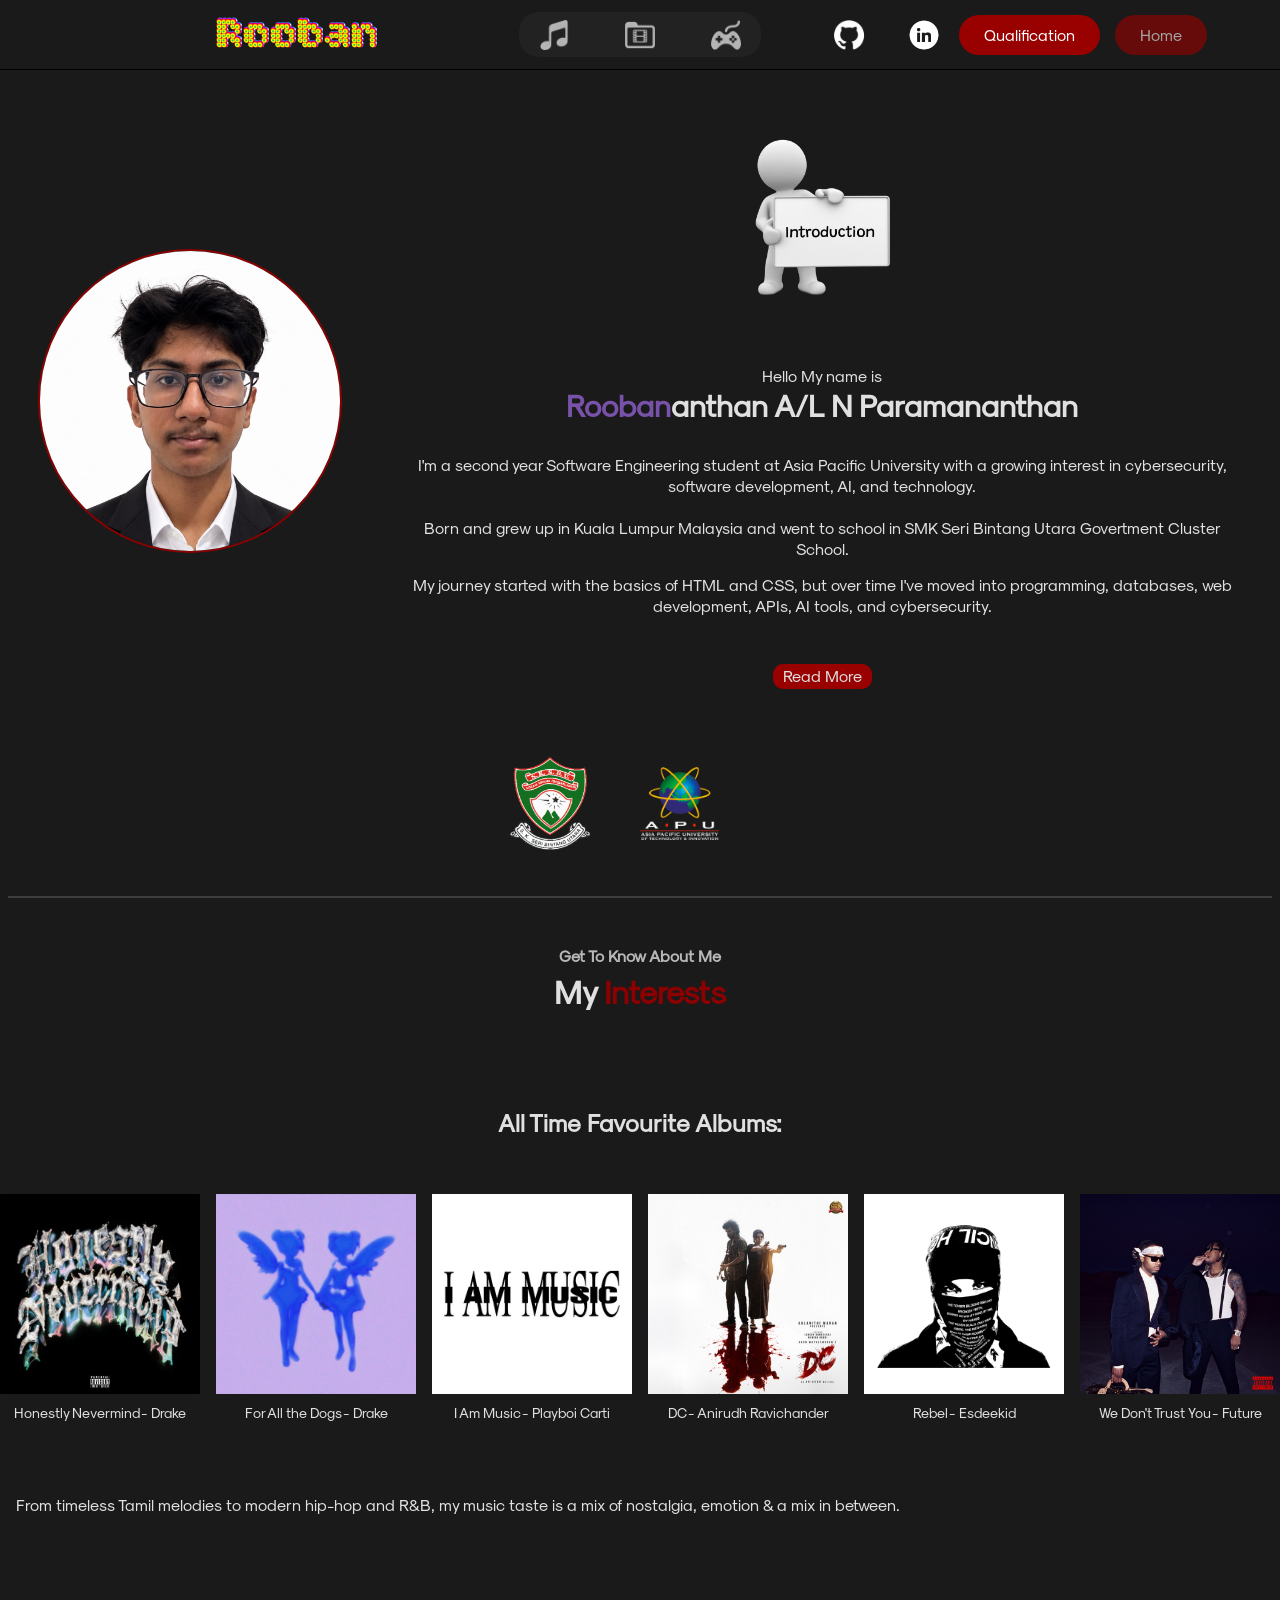
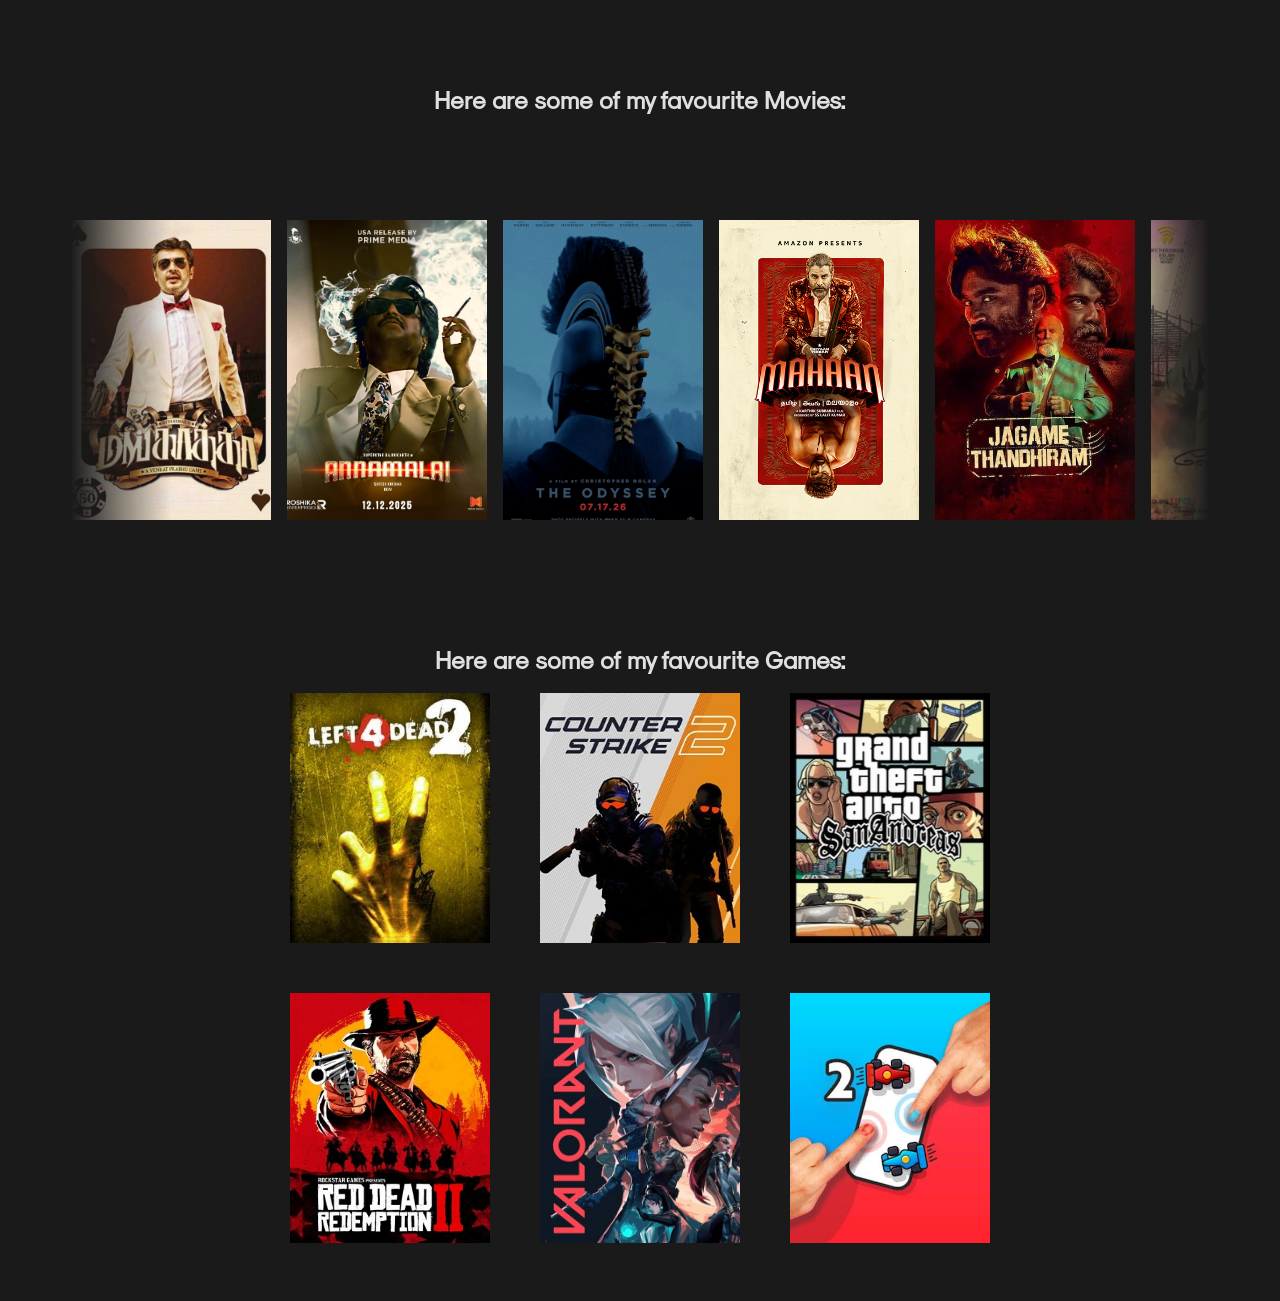
==== commit 4bfdb58d: "Add files via upload" ====
--- a/index.html
+++ b/index.html
@@ -93,7 +93,7 @@
         
         <div class="image-container"><img src="images/myself.jpg" alt="" class="Myimage" style="border: 2px solid #8B0000;"></div>
     
-    <div class="text" style="margin-right: 14px;">
+    <div class="text">
       <img src="images/introduction.png" alt="" style="width: 140px; "  id="introPic">
         <p style="margin-bottom: 0;">Hello My name is</p>
         <h3 style="font-size: 30px; margin-top: 0;"><span style="color: #7851A9;">Rooban</span>anthan A/L N Paramananthan</h3>
@@ -170,17 +170,22 @@
     <h2 style="text-align: center;"> Here are some of my favourite Movies: </h2>
     <br><br><br>
     <div class="CinemaInterest">
+    <div class="marquee-track">
+
+        <!-- First set -->
         <div class="group">
-            <div class="movie"><img src="images/mankatha.jpg" alt="Mankatha">Mankatha</div>
-            <div class="movie"><img src="images/Annamalai.jpg" alt="annamalai"></div>
+            <div class="movie"><img src="images/mankatha.jpg" alt="Mankatha"></div>
+            <div class="movie"><img src="images/Annamalai.jpg" alt="Annamalai"></div>
             <div class="movie"><img src="images/oddysey.jpg" alt="Odyssey"></div>
-            <div class="movie"><img src="images/mahaan.jpg" alt=""></div>
-            <div class="movie"><img src="images/jagameThandiram.jpg" alt=""></div>
-            <div class="movie"><img src="images/vip.jpg" alt=""></div>
-            <div class="movie"><img src="images/master.jpg" alt=""></div>
-            <div class="movie"><img src="images/Oppenheimer_(film).jpg" alt=""></div>
+            <div class="movie"><img src="images/mahaan.jpg" alt="Mahaan"></div>
+            <div class="movie"><img src="images/jagameThandiram.jpg" alt="Jagame Thandhiram"></div>
+            <div class="movie"><img src="images/vip.jpg" alt="VIP"></div>
+            <div class="movie"><img src="images/master.jpg" alt="Master"></div>
+            <div class="movie"><img src="images/Oppenheimer_(film).jpg" alt="Oppenheimer"></div>
         </div>
-        <div aria-hidden class="group">
+
+        <!-- Duplicate set for the seamless loop -->
+        <div class="group" aria-hidden="true">
             <div class="movie"><img src="images/mankatha.jpg" alt=""></div>
             <div class="movie"><img src="images/Annamalai.jpg" alt=""></div>
             <div class="movie"><img src="images/oddysey.jpg" alt=""></div>
@@ -190,7 +195,9 @@
             <div class="movie"><img src="images/master.jpg" alt=""></div>
             <div class="movie"><img src="images/Oppenheimer_(film).jpg" alt=""></div>
         </div>
+
     </div>
+</div>
     <br><br>
     </section>
     <section id="my-Games">
--- a/style.css
+++ b/style.css
@@ -137,9 +137,21 @@
                 transform 0.2s ease;
 }
 
-.midTools li a img:hover{
-    opacity: 1;
-    transform: translateY(-2px);
+
+/* Hover animation only on mouse/trackpad */
+@media (hover: hover) and (pointer: fine) {
+    .midTools li a:hover img {
+        opacity: 1;
+        transform: translateY(-2px) scale(1.05);
+    }
+}
+
+/* Small press feedback on phones */
+@media (hover: none), (pointer: coarse) {
+    .midTools li a:active img {
+        opacity: 1;
+        transform: scale(0.94);
+    }
 }
 
 .navigation ul{
@@ -239,27 +251,22 @@
 
 
 
-/* Mouse / trackpad */
 @media (hover: hover) and (pointer: fine) {
-    .github:hover::before,
     .Icons:hover::before {
-        transform: translate(-50%, 0) rotate(0);
+        transform: translate(-50%, 0);
         opacity: 1;
     }
 }
 
-/* Touchscreens: label appears only while pressed */
+/* Phone: show label only while finger is pressing */
 @media (hover: none), (pointer: coarse) {
-    .github:active::before,
-    .Icons:active::before {
-        transform: translate(-50%, 0) rotate(0);
-        opacity: 1;
-    }
-}
-@media (hover: none), (pointer: coarse) {
-    .github:hover::before,
     .Icons:hover::before {
         opacity: 0;
+    }
+
+    .Icons:active::before {
+        transform: translate(-50%, 0);
+        opacity: 1;
     }
 }
 .github::after,
@@ -349,10 +356,7 @@
 h1, h2, h3, h4{
     text-align: center;
 }
-p,
-.text-box2 p {
-    text-align: left;
-}
+
 
 .text,
 .box,
@@ -441,113 +445,121 @@
     padding: 2px 10px;
     border-radius: 10px;
     margin-top: 10px;
-}
-
-.CinemaInterest{
-    margin:30px auto;
+}/* Movie marquee viewport */
+.CinemaInterest {
+    position: relative;
+    display: block;
     width: 90%;
-    border: none;
-    display: flex;
-    overflow:hidden;
-    animation: appear linear;
-    animation-timeline: view();
-    animation-range: entry 0% cover 30%;
-    scrollbar-width: none; /* Firefox */
-    -ms-overflow-style: none; /* Internet Explorer and Edge */
-    position: relative;
-    
-}
-#my-Movies {
-    position: relative;
+    margin: 30px auto;
+    overflow: hidden;
     isolation: isolate;
 }
 
-#my-Movies::before {
+/* The moving strip: contains TWO identical .group elements */
+.CinemaInterest .marquee-track {
+    display: flex;
+    width: max-content;
+    animation: movie-marquee 25s linear infinite;
+    will-change: transform;
+}
+
+/* Each set of movie cards */
+.CinemaInterest .group {
+    display: flex;
+    flex: 0 0 auto;
+    gap: 1rem;
+    padding-right: 1rem;
+}
+
+/* Movie card */
+.CinemaInterest .movie {
+    flex: 0 0 200px;
+    width: 200px;
+    height: 300px;
+    overflow: hidden;
+    display: flex;
+    background: whitesmoke;
+    color: #1A1A1A;
+    text-align: center;
+}
+
+/* Movie poster fills the card */
+.CinemaInterest .movie img {
+    display: block;
+    width: 100%;
+    height: 100%;
+    object-fit: cover;
+    object-position: center;
+}
+
+/* Fade the cards at the left and right edges */
+.CinemaInterest::before,
+.CinemaInterest::after {
     content: "";
-    position: absolute;
-    inset: 0;
-    background:linear-gradient(rgba(0, 0, 0, 0.65), rgba(0, 0, 0, 0.65)),
-        url("images/movieBackground.jpg");
-    z-index: -1;
-}
-
-.CinemaInterest::-webkit-scrollbar{
-    display: none;
-}
-.group{
-    display: flex;
-    flex: 0 0 auto;
-    justify-content: center;
-    gap: 1em;
-    animation: spin 15s linear infinite;
-    
-}
-.CinemaInterest:hover .group{
-    animation-play-state: paused;
-}
-.CinemaInterest:before,.CinemaInterest:after{
     position: absolute;
     top: 0;
     width: 100px;
     height: 100%;
-    content: "";
-    z-index: 999;
-}
-.CinemaInterest:before{
+    z-index: 2;
+    pointer-events: none;
+}
+
+.CinemaInterest::before {
     left: 0;
-background: linear-gradient(to left,rgba(255,255,255,0),#1A1A1A);
-}
-.CinemaInterest:after{
+    background: linear-gradient(to right, #1A1A1A, transparent);
+}
+
+.CinemaInterest::after {
     right: 0;
-    background: linear-gradient(to right,rgba(255,255,255,0),#1A1A1A);
-}
-.movie{
-    flex: 0 0 200px;
-    height:300px;
-    width:100%;
-    background:whitesmoke;
-    color: #1A1A1A;
-    font-size: 3rem;
-    border-radius: 0em;
-    text-align: center;
-    align-content: center;
-    overflow: hidden;
-    display: flex;
-}
-.movie img{
-    width: 100%;
-    height: 100%;
-    object-fit: cover;
-    object-position: center;
-    display: block;
-}
-
-@keyframes spin{
-    to{transform: translateX(0);}
-    from{transform: translateX(-100%);}
-}
+    background: linear-gradient(to left, #1A1A1A, transparent);
+}
+
+/* Seamless loop: the second identical group replaces the first */
+@keyframes movie-marquee {
+    from {
+        transform: translateX(0);
+    }
+
+    to {
+        transform: translateX(-50%);
+    }
+}
+
+/* Pause only for devices that genuinely support mouse hover */
 @media (hover: hover) and (pointer: fine) {
-    .CinemaInterest:hover .group {
+    .CinemaInterest:hover .marquee-track {
         animation-play-state: paused;
     }
 }
 
-/* Don't pause just because a phone tapped it */
-@media (hover: none), (pointer: coarse) {
-    .CinemaInterest:hover .group {
-        animation-play-state: running;
-    }
-}
-@keyframes appear{
-    from {
-        opacity:0;
-        scale:0.5;
-    }
-    to{
-        opacity: 1;
-        scale: 1;
-    }
-
+/* Smaller movie cards on narrow screens */
+@media (max-width: 600px) {
+    .CinemaInterest {
+        width: 100%;
+    }
+
+    .CinemaInterest .movie {
+        flex-basis: 165px;
+        width: 165px;
+        height: 225px;
+    }
+
+    .CinemaInterest::before,
+    .CinemaInterest::after {
+        width: 35px;
+    }
+}
+
+/* Respect reduced-motion preferences */
+@media (prefers-reduced-motion: reduce) {
+    .CinemaInterest {
+        overflow-x: auto;
+    }
+
+    .CinemaInterest .marquee-track {
+        animation: none;
+        will-change: auto;
+    }
 }
 
 .games img{
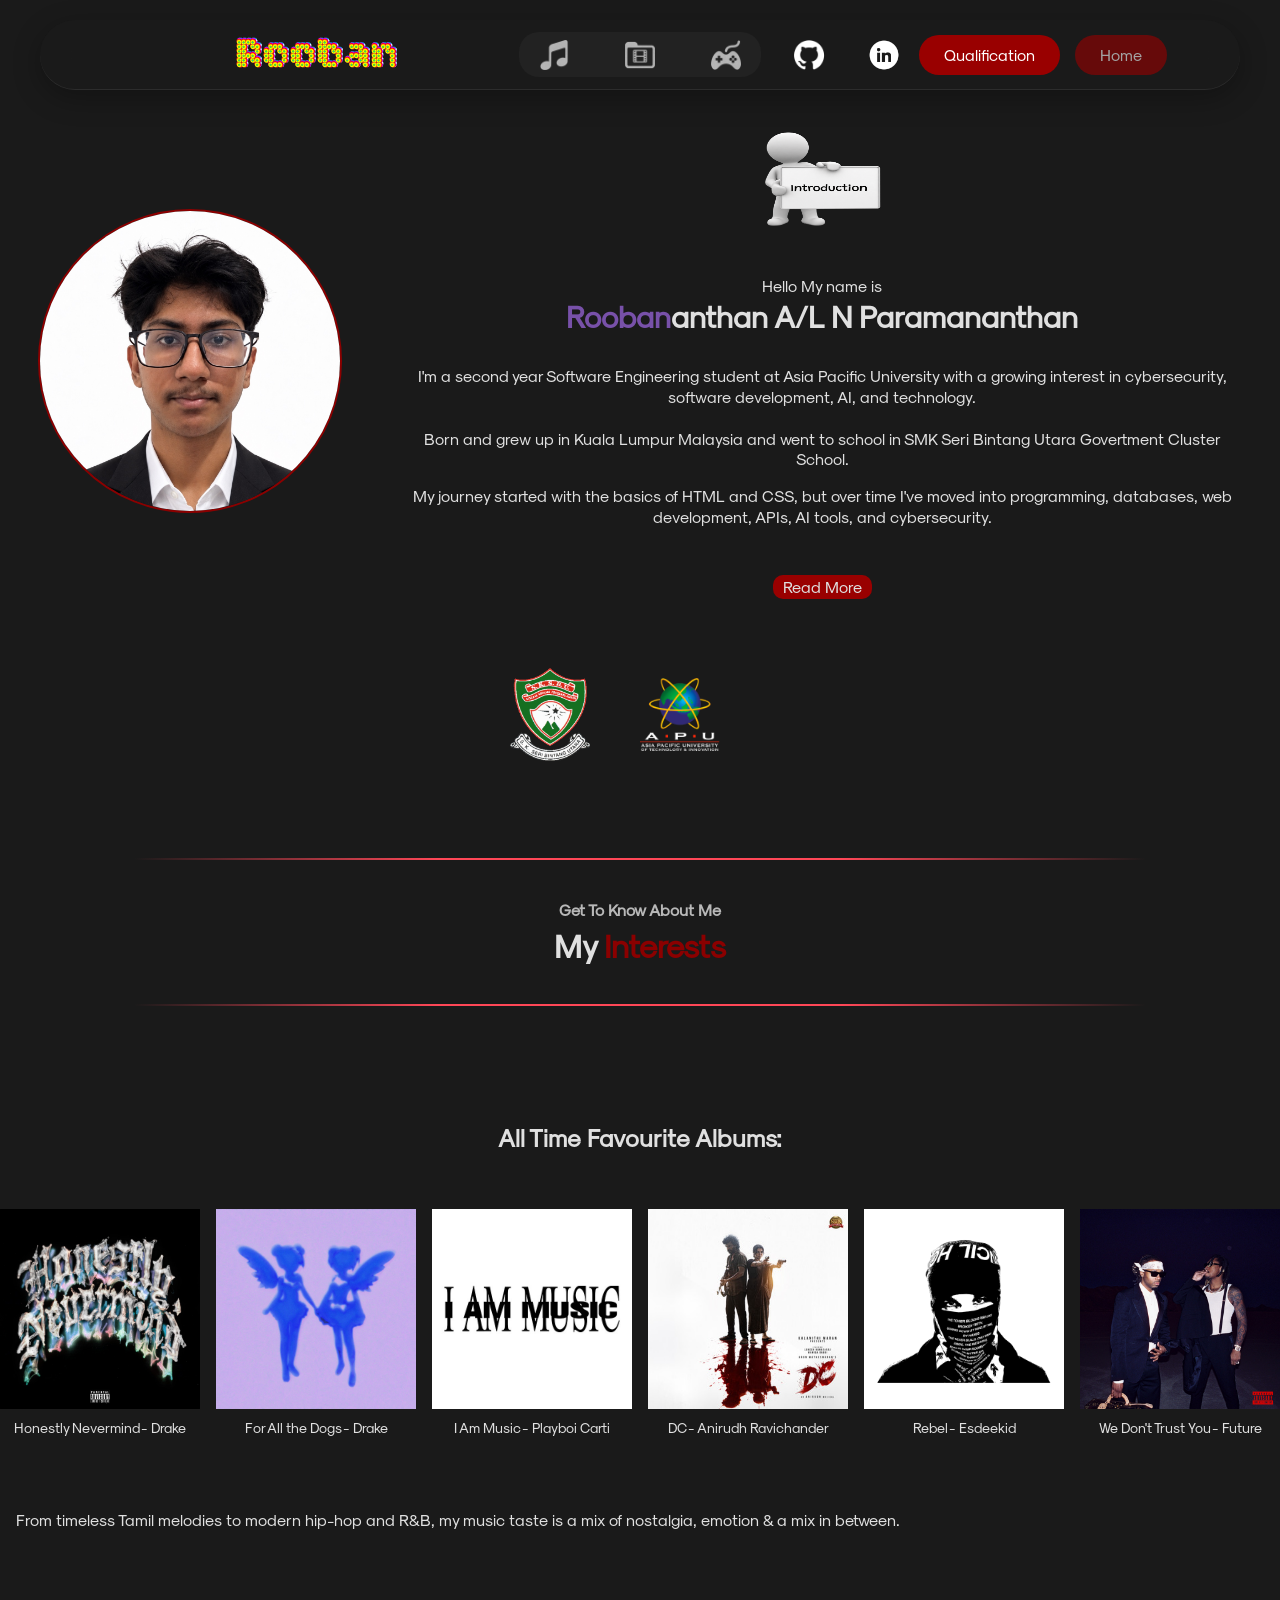
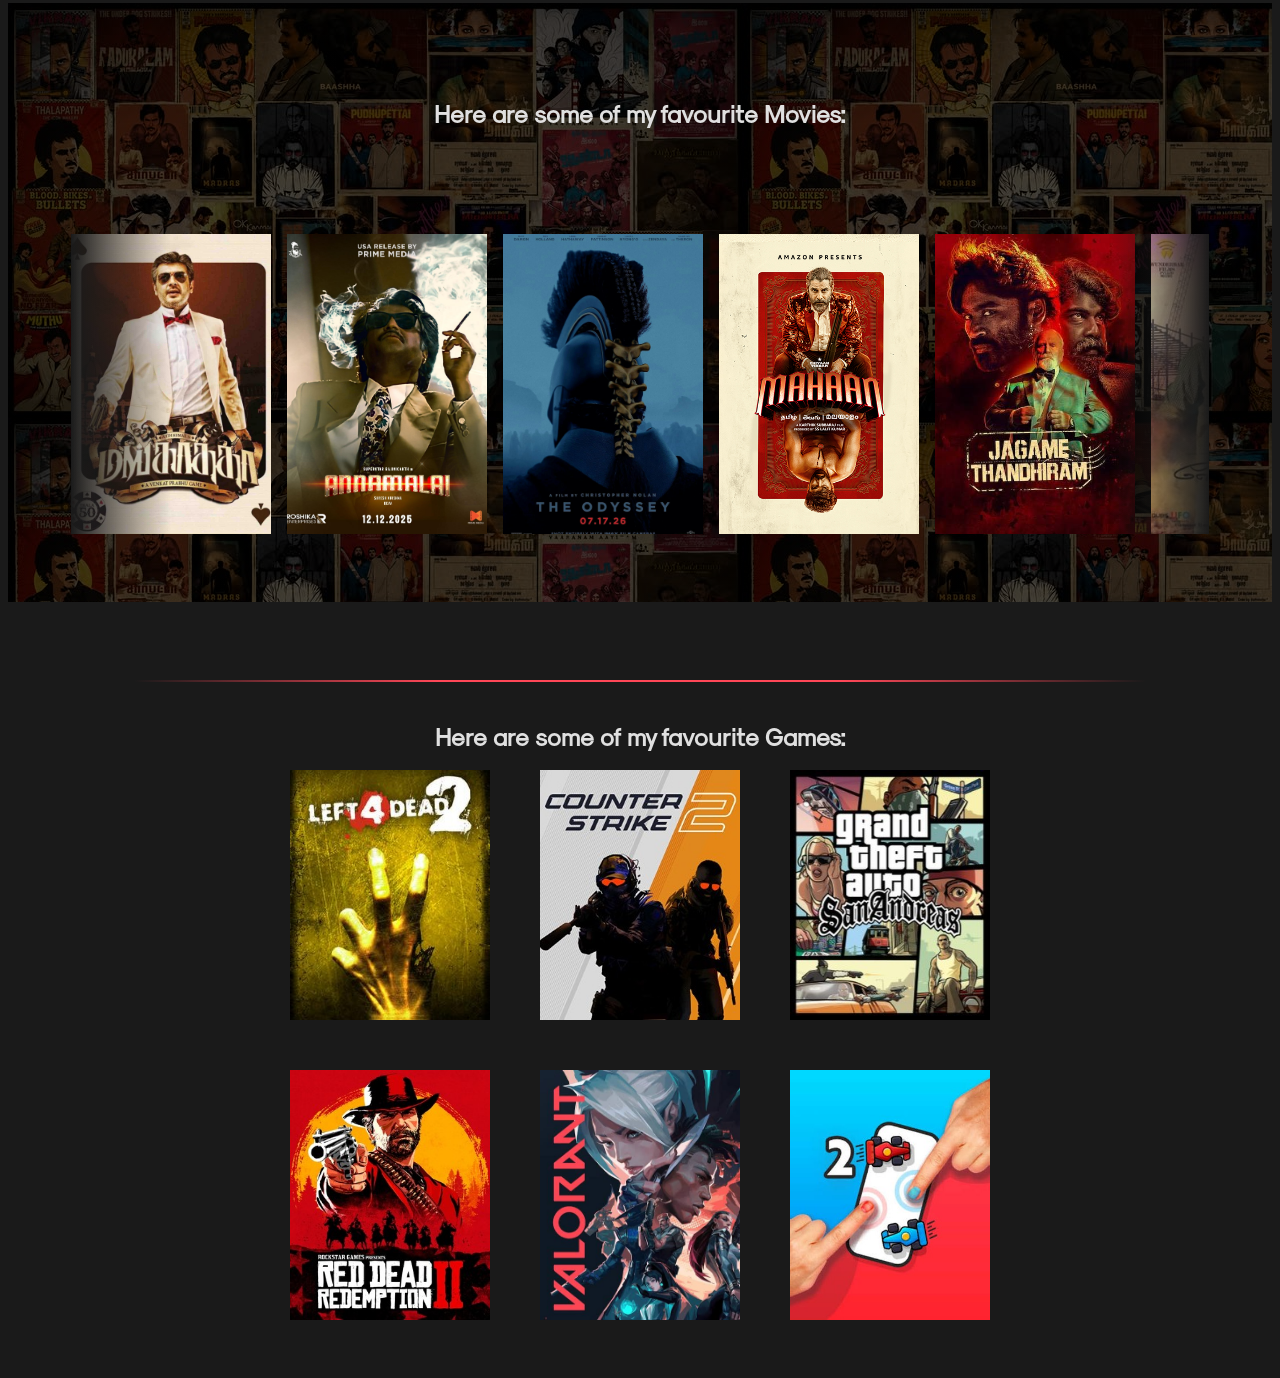
==== commit bc7fa488: "Add files via upload" ====
--- a/index.html
+++ b/index.html
@@ -13,7 +13,6 @@
 </head>
 <body>
      <nav class="navigation">
-    
      
      <h1 class="logo">Rooban</h1>
 
@@ -28,7 +27,6 @@
         <li>
             <a href="#my-Games" class="Icons"  Icon-name="Games"><img src="images/game2Icon.png" alt=""></a>
         </li>
-       
      </ul>
 
 <ul class="sidebar">
@@ -58,11 +56,12 @@
     </ul>
 
      <ul>
+      
         <li class="hideOnMobile"><a href="https://github.com/Roobananthan" target="_blank" class="github" data-social="Github">
      <img src="images/github.png" alt="Github"></a></li>
      <li class="hideOnMobile"><a href="https://www.linkedin.com/in/roobananthan-n-paramananthan-8a3a65379/?isSelfProfile=true" target="_blank" class="github" data-social="LinkedIn">
      <img src="images/linkedin.png" alt="Github"></a></li>
-
+     
      <li class="hideOnMobile"><a href="qualification.html" class="qualification">Qualification</a></li>
      <li class="hideOnMobile"><a href="javascript:void(0)" class="qualification" style="opacity: 60%;gap: 1rem; margin-right: 10px;">Home</a></li>
     
@@ -83,8 +82,7 @@
     </ul>
     </nav>
 
-
- <hr class="navigationbar"><br><br>
+ <br><br><br>
 
    <main class="content">
    <div class="Wrap">
@@ -94,7 +92,7 @@
         <div class="image-container"><img src="images/myself.jpg" alt="" class="Myimage" style="border: 2px solid #8B0000;"></div>
     
     <div class="text">
-      <img src="images/introduction.png" alt="" style="width: 140px; "  id="introPic">
+      <img src="images/introduction.png" alt="" style="width: 120px; height: 150px;"  id="introPic">
         <p style="margin-bottom: 0;">Hello My name is</p>
         <h3 style="font-size: 30px; margin-top: 0;"><span style="color: #7851A9;">Rooban</span>anthan A/L N Paramananthan</h3>
         <p>
@@ -141,10 +139,10 @@
     <div class="logos">
     <img src="images/SKSBU_logo.gif"alt="" width="80px">
     <img src="images/apu_logo.png"alt="" width="80px" id="apu"><br>
-    </div><br><br><hr class="navigationbar"><br>
-
+    </div><br><br><br>
+<hr>
     <h4 style="text-align: center; margin-bottom: -15px; opacity: 80%;">Get To Know About Me</h4>
-    <h1 style="text-align: center;">My <span class="interest" style="color: #8B0000;">Interests</span></h1>
+    <h1 style="text-align: center;">My <span class="interest" style="color: #8B0000;">Interests</span></h1><hr>
     <section id="my-Music"><br><br><br>
       <h2 style="text-align: center;">All Time Favourite Albums: </h2>
       <br><br>
@@ -200,8 +198,11 @@
 </div>
     <br><br>
     </section>
+    <br><br>
+    <hr class="game-fader">
+
     <section id="my-Games">
-    <br><br>
+    
     
     <h2 style="text-align: center;"> Here are some of my favourite Games: </h2>
     <div class="games">
@@ -213,6 +214,10 @@
             <div class="box" style="grid-area: box-6;"><img src="images/2 player.jpg" alt=""></div> 
     </div>
     </section>
+
+    
+
+
    </main>
 </body>
 </html>
--- a/style.css
+++ b/style.css
@@ -78,7 +78,7 @@
     margin-top: 10px;
 }
 .logo{
-     margin: 0;
+    margin: 0;
     padding-left: 30px;
     font-family: "Bitcount ink", sans-serif;
     font-size: 45px;
@@ -90,15 +90,23 @@
     min-height: 70px;
     padding: 0 3rem;
 
-    position: fixed;
-    top: 0;
-    left: 0;
-    width: 100%;
+     position: fixed; /* Keeps it in place relative to the viewport */
+  top: 20px;       /* Pushes it down from the top edge */
+  left: 50%;       /* Center alignment helper */
+  transform: translateX(-50%); /* Centers the bar horizontally */
+  width: 100%;      /* Adjust width as needed */
+  max-width: 1200px; /* Keeps it above other content */
+  
+  /* Styling to make it look like a floating card */
+  border-radius: 50px;
     box-sizing: border-box;
     z-index: 9999;
-
-    background-color: #1A1A1A;
-    border-bottom: 1px solid #000;
+    background-color: rgba(28, 28, 28, 0.78);
+backdrop-filter: blur(16px) saturate(125%);
+-webkit-backdrop-filter: blur(16px) saturate(125%);
+
+border-bottom: 1px solid rgba(255, 255, 255, 0.08);
+box-shadow: 0 8px 28px rgba(0, 0, 0, 0.28);
 }
 .navigation .midTools li a{
     display: flex;
@@ -153,6 +161,12 @@
         transform: scale(0.94);
     }
 }
+@media (hover: hover) and (pointer: fine) {
+    .github:hover::before {
+        transform: translate(-50%, 0);
+        opacity: 1;
+    }
+}
 
 .navigation ul{
     display: flex;
@@ -202,6 +216,10 @@
 }
 .navigation li{
     float: none;
+}
+.vertical-hr {
+  width: 5px;
+  transform: rotate(90deg);
 }
 .github{
     position: relative;
@@ -248,7 +266,19 @@
     top: 100%;
     z-index: 10000;
 }
-
+#my-Movies {
+    position: relative;
+    isolation: isolate;
+}
+
+#my-Movies::before {
+    content: "";
+    position: absolute;
+    inset: 0;
+    background:linear-gradient(rgba(0, 0, 0, 0.65), rgba(0, 0, 0, 0.65)),
+        url("images/movieBackground.jpg");
+    z-index: -1;
+}
 
 
 @media (hover: hover) and (pointer: fine) {
@@ -823,7 +853,8 @@
     clear: none;
     margin: 10px 20px;
     box-sizing: border-box;
-    border: #E0E0E0 solid 2px;
+    border: #E0E0E0 dotted 2px;
+    border-radius: 20px;
 }
 #design h2,#coding h2, #database h2, #ai h2{
     text-decoration: underline #aaa;
@@ -960,7 +991,32 @@
     left: -15px;
 }
 
-
+hr{
+  border: none;
+  height: 2px;
+  /* Fades line from transparent to full color (#ff4757) to transparent */
+  background-image: linear-gradient(to right, transparent, #ff4757 30%, #ff4757 70%, transparent);
+  margin: 40px auto;
+  width: 80%;
+  overflow: visible; /* Required: Allows the symbol to display beyond the thin 2px height */
+  text-align: center;
+  position: relative;
+}
+
+hr::after {
+  content: ""; 
+  font-size: 1.5rem;
+  
+  /* Centers the icon perfectly on top of the fading line */
+  position: absolute;
+  left: 50%;
+  top: 50%;
+  transform: translate(-50%, -50%);
+  
+  /* Masking the line underneath the icon */
+  background-color: #121212; /* CRITICAL: Change this to match your EXACT website background color */
+  padding: 0 15px;            /* Adds a clean gap between the line's gradient edges and the icon */
+}
 
 @media(max-width:1201px){
      .navigation {
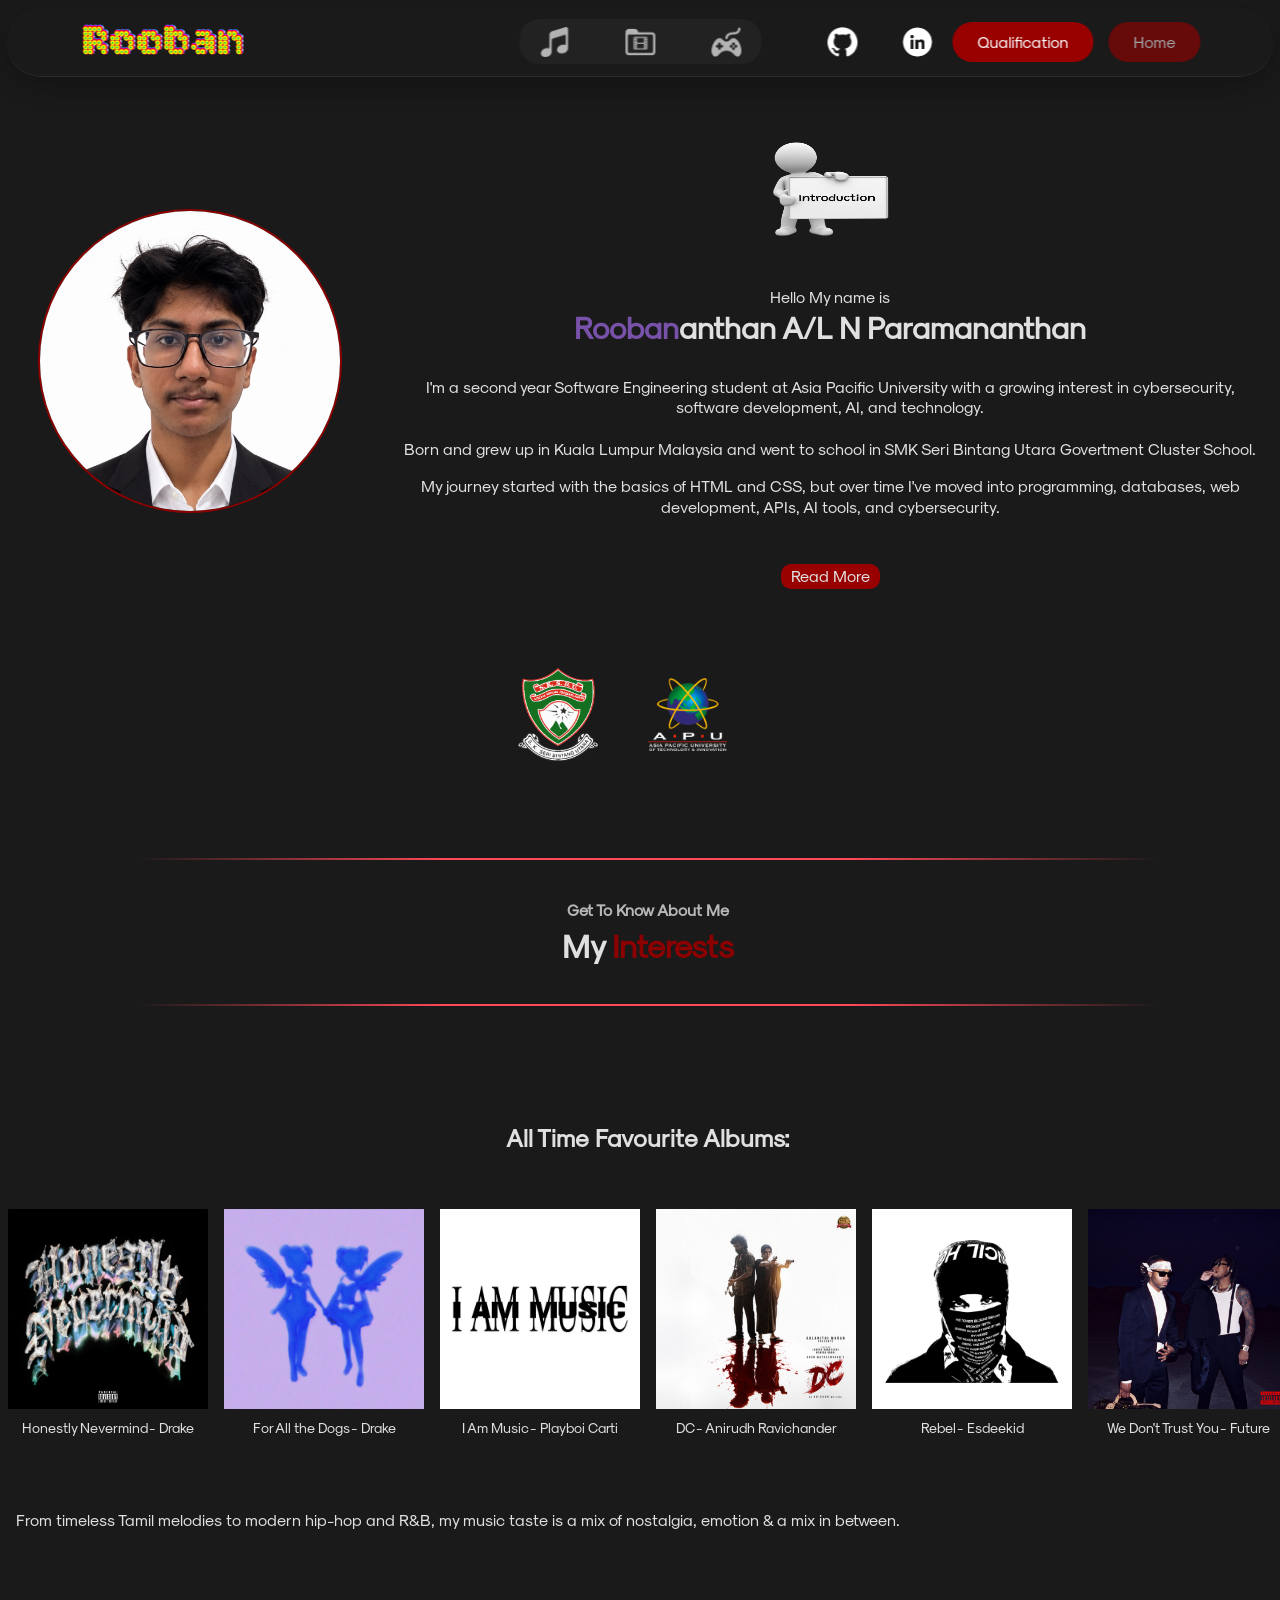
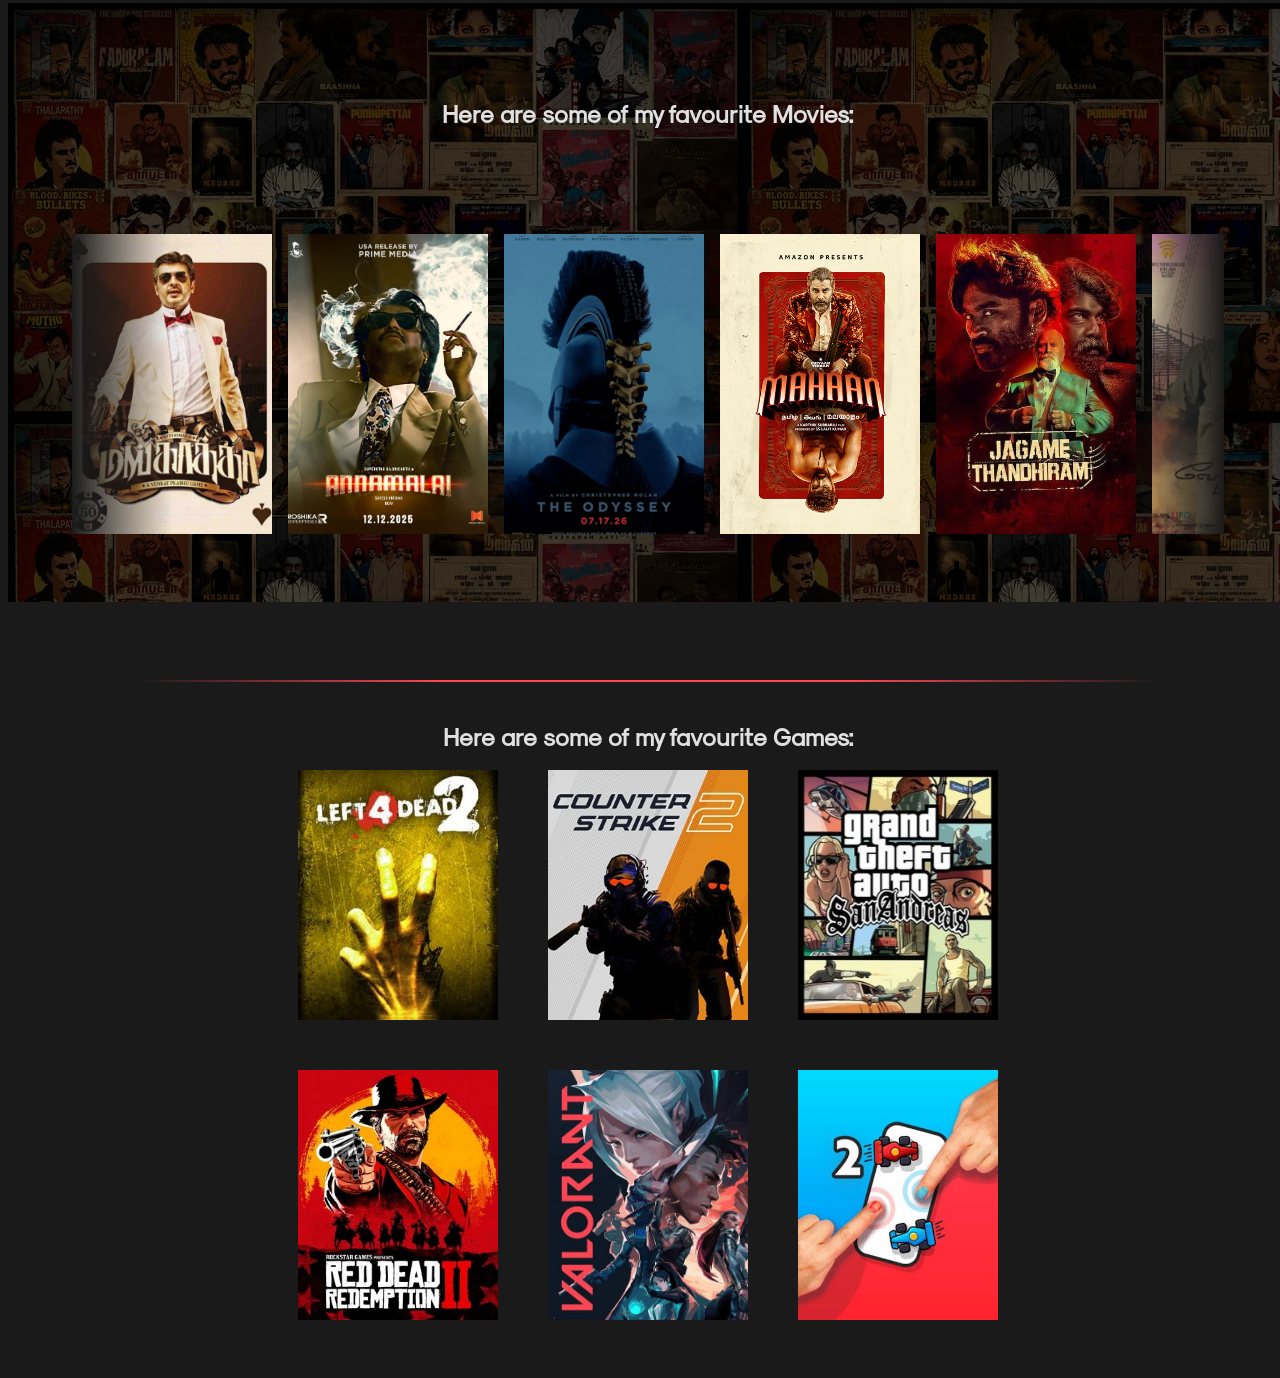
==== commit c6883759: "Add files via upload" ====
--- a/index.html
+++ b/index.html
@@ -29,7 +29,35 @@
         </li>
      </ul>
 
-<ul class="sidebar">
+
+
+     <ul>
+      
+        <li class="hideOnMobile"><a href="https://github.com/Roobananthan" target="_blank" class="github" data-social="Github">
+     <img src="images/github.png" alt="Github"></a></li>
+     <li class="hideOnMobile"><a href="https://www.linkedin.com/in/roobananthan-n-paramananthan-8a3a65379/?isSelfProfile=true" target="_blank" class="github" data-social="LinkedIn">
+     <img src="images/linkedin.png" alt="Github"></a></li>
+     
+     <li class="hideOnMobile"><a href="qualification.html" class="qualification">Qualification</a></li>
+     <li class="hideOnMobile"><a href="javascript:void(0)" class="qualification" style="opacity: 60%;gap: 1rem; margin-right: 10px;">Home</a></li>
+    
+    <li class="menu-button" >
+      <button type="button" onclick=showSidebar() aria-label="Open Menu">
+        <svg xmlns="http://www.w3.org/2000/svg" viewBox="0 0 228 228" role="img" aria-labelledby="title">
+  <title id="title">Menu</title>
+  <rect x="25" y="30" width="178" height="178" rx="12" fill="none" stroke="#929090" stroke-width="12"/>
+  <path d="M114 30 V208 M25 119 H203" fill="none" stroke="#929090" stroke-width="12"/>
+  <g fill="#929090">
+    <rect x="49" y="54" width="42" height="42"/>
+    <rect x="139" y="54" width="42" height="42"/>
+    <rect x="49" y="144" width="42" height="42"/>
+    <rect x="139" y="144" width="42" height="42"/>
+  </g>
+   </svg></button></li>
+
+    </ul>
+    </nav>
+    <ul class="sidebar">
   <li class="close-menu">
     <button type="button" onclick="hideSidebar()" aria-label="Close menu"><svg xmlns="http://www.w3.org/2000/svg" viewBox="0 0 228 228" width="40px" height="40px" role="img" aria-labelledby="title">
   <title id="title">Close Menu</title>
@@ -54,33 +82,6 @@
      <li ><a href="qualification.html">Qualification</a></li>
     
     </ul>
-
-     <ul>
-      
-        <li class="hideOnMobile"><a href="https://github.com/Roobananthan" target="_blank" class="github" data-social="Github">
-     <img src="images/github.png" alt="Github"></a></li>
-     <li class="hideOnMobile"><a href="https://www.linkedin.com/in/roobananthan-n-paramananthan-8a3a65379/?isSelfProfile=true" target="_blank" class="github" data-social="LinkedIn">
-     <img src="images/linkedin.png" alt="Github"></a></li>
-     
-     <li class="hideOnMobile"><a href="qualification.html" class="qualification">Qualification</a></li>
-     <li class="hideOnMobile"><a href="javascript:void(0)" class="qualification" style="opacity: 60%;gap: 1rem; margin-right: 10px;">Home</a></li>
-    
-    <li class="menu-button" >
-      <button type="button" onclick=showSidebar() aria-label="Open Menu">
-        <svg xmlns="http://www.w3.org/2000/svg" viewBox="0 0 228 228" role="img" aria-labelledby="title">
-  <title id="title">Menu</title>
-  <rect x="25" y="30" width="178" height="178" rx="12" fill="none" stroke="#929090" stroke-width="12"/>
-  <path d="M114 30 V208 M25 119 H203" fill="none" stroke="#929090" stroke-width="12"/>
-  <g fill="#929090">
-    <rect x="49" y="54" width="42" height="42"/>
-    <rect x="139" y="54" width="42" height="42"/>
-    <rect x="49" y="144" width="42" height="42"/>
-    <rect x="139" y="144" width="42" height="42"/>
-  </g>
-   </svg></button></li>
-
-    </ul>
-    </nav>
 
  <br><br><br>
 
--- a/style.css
+++ b/style.css
@@ -1,8 +1,11 @@
 
-
+html{
+    overflow-x: clip;
+}
     ::-webkit-scrollbar{
         width: 8px;
     }
+    
     ::-webkit-scrollbar-track {
     background: #1A1A1A;
 }
@@ -31,7 +34,8 @@
 
 body{
     background-color:#1A1A1A;
-    width: auto;
+    width: 100%;
+    overflow-x: clip;
     transition: background-color 0.3s ease; 
     color: #E0E0E0;
     
@@ -82,6 +86,7 @@
     padding-left: 30px;
     font-family: "Bitcount ink", sans-serif;
     font-size: 45px;
+    text-align: left;
 }
 .navigation{
     display: grid;
@@ -91,11 +96,11 @@
     padding: 0 3rem;
 
      position: fixed; /* Keeps it in place relative to the viewport */
-  top: 20px;       /* Pushes it down from the top edge */
+  top: 7px;       /* Pushes it down from the top edge */
   left: 50%;       /* Center alignment helper */
   transform: translateX(-50%); /* Centers the bar horizontally */
-  width: 100%;      /* Adjust width as needed */
-  max-width: 1200px; /* Keeps it above other content */
+  width: 99%;      /* Adjust width as needed */
+  max-width: 1600px; /* Keeps it above other content */
   
   /* Styling to make it look like a floating card */
   border-radius: 50px;
@@ -305,58 +310,78 @@
 }
 
 .sidebar{
-    position: fixed;
+     position: fixed;
     top: 0;
     right: 0;
     height: 100vh;
+    height: 100dvh;
     width: 250px;
-    z-index: 999;
-
+    box-sizing: border-box;
+    z-index: 10001;
+
+    /* Remove default UL styling */
+    list-style: none;
+    margin: 0;
+    padding: 0;
+
+    /* Your original glass appearance */
     background-color: rgba(10, 10, 10, 0.75);
+    -webkit-backdrop-filter: blur(20px);
     backdrop-filter: blur(20px);
-    -webkit-backdrop-filter: blur(20px);
-
-    
+
     box-shadow: -10px 0 30px rgba(0, 0, 0, 0.3);
-
+    border-left: #000 solid 4px;
+
+    /* Layout */
     display: none;
     flex-direction: column;
     align-items: flex-start;
     justify-content: flex-start;
     gap: 40px;
-    border-left: #000 solid 4px;
+
+    /* Prevent content from exceeding the screen */
+    overflow-y: auto;
+    overscroll-behavior: contain;
 }
 .navigation .sidebar {
     display: none;
 }
 .sidebar li{
     width: 100%;
-    
+    margin: 0;
+    padding: 0;
+    list-style: none;
+    box-sizing: border-box;
+}
+.sidebar li:hover {
+    opacity: 0.8;
 }
 .sidebar a{
+     display: block;
     width: 100%;
+    box-sizing: border-box;
+    padding: 15px 30px;
+
+    color: #F7F7F7;
     text-decoration: none;
     text-align: center;
-    color: #F7F7F7;
-    display: block;
+}
+
+.close-menu{
+     width: 100%;
+    display: flex;
+    justify-content: center;
     box-sizing: border-box;
-    padding: 15px 30px;
-    
-}
-.close-menu{
-    margin-top: 40px;
-    display: flex;
-    justify-content: center;
-     box-sizing: border-box;
 }
 .close-menu button{
-    display: flex;
+     display: flex;
     align-items: center;
     justify-content: center;
     background: transparent;
     border: none;
     padding: 0;
     cursor: pointer;
+    margin-top: 40px;
 }
 .sidebar li:hover{
     opacity: 0.8;
@@ -844,17 +869,19 @@
     display: grid;
     grid-template-columns: repeat(2, minmax(0,1fr));
     row-gap: 40px;
+    min-width: 0;
     align-items: start;
 }
 #design,#coding,#database,#ai{
-    width: 90%;
+    width: 100%;
+    margin: 10px 0;
     min-width: none;
+    max-width: 100%; 
     float: none;
     clear: none;
-    margin: 10px 20px;
     box-sizing: border-box;
     border: #E0E0E0 dotted 2px;
-    border-radius: 20px;
+    border-radius: 50px;
 }
 #design h2,#coding h2, #database h2, #ai h2{
     text-decoration: underline #aaa;
@@ -1310,10 +1337,6 @@
         text-align: center;
     
     }
-    .navigation {
-        padding: 10px;
-        gap: 4px;
-    }
 
 
     .midTools {
@@ -1335,8 +1358,16 @@
     text-underline-offset: 2px;
     margin: 10px 10px 25px;
     font-size: 2.5vh;
-
-}
+    
+
+}
+.ToolUsed {
+        width: 100%;
+        padding: 0 16px;
+        box-sizing: border-box;
+        grid-template-columns: repeat(2, minmax(0, 1fr));
+        column-gap: 12px;
+    }
 
     
 }
@@ -1344,11 +1375,26 @@
     
     .sidebar{
         width: 100%;
+    }
+    .menu-button svg{
+        width: 30px;
+        height: 30px;
+    }
+    .close-menu svg{
+        width: 30px;
+        height: 30px;
+    }
+    .midTools .Icons img{
+        width: 20px;
+        height: 20px;
     }
     .logo{
         padding-left: 5px;
         font-size: 25px;
     }
+    .navigation{
+        top: 6px;
+    }
 
     
 }
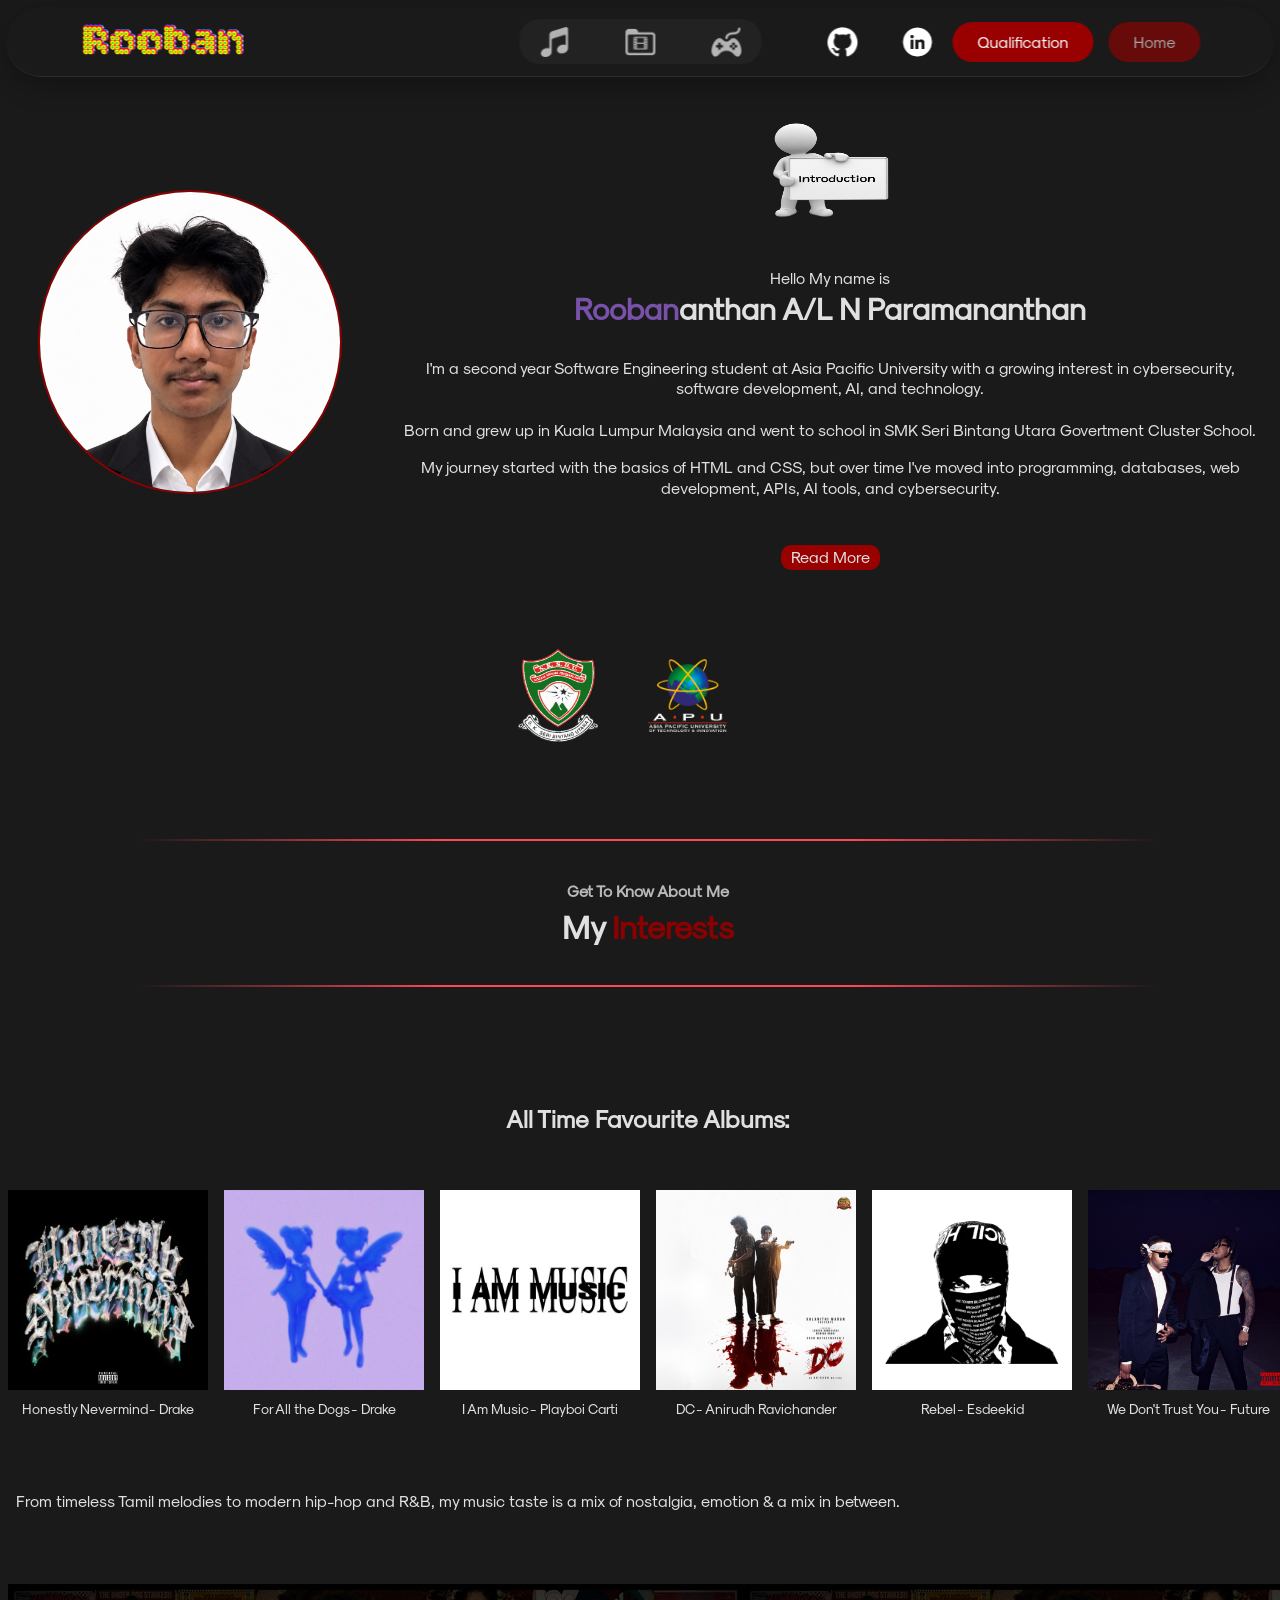
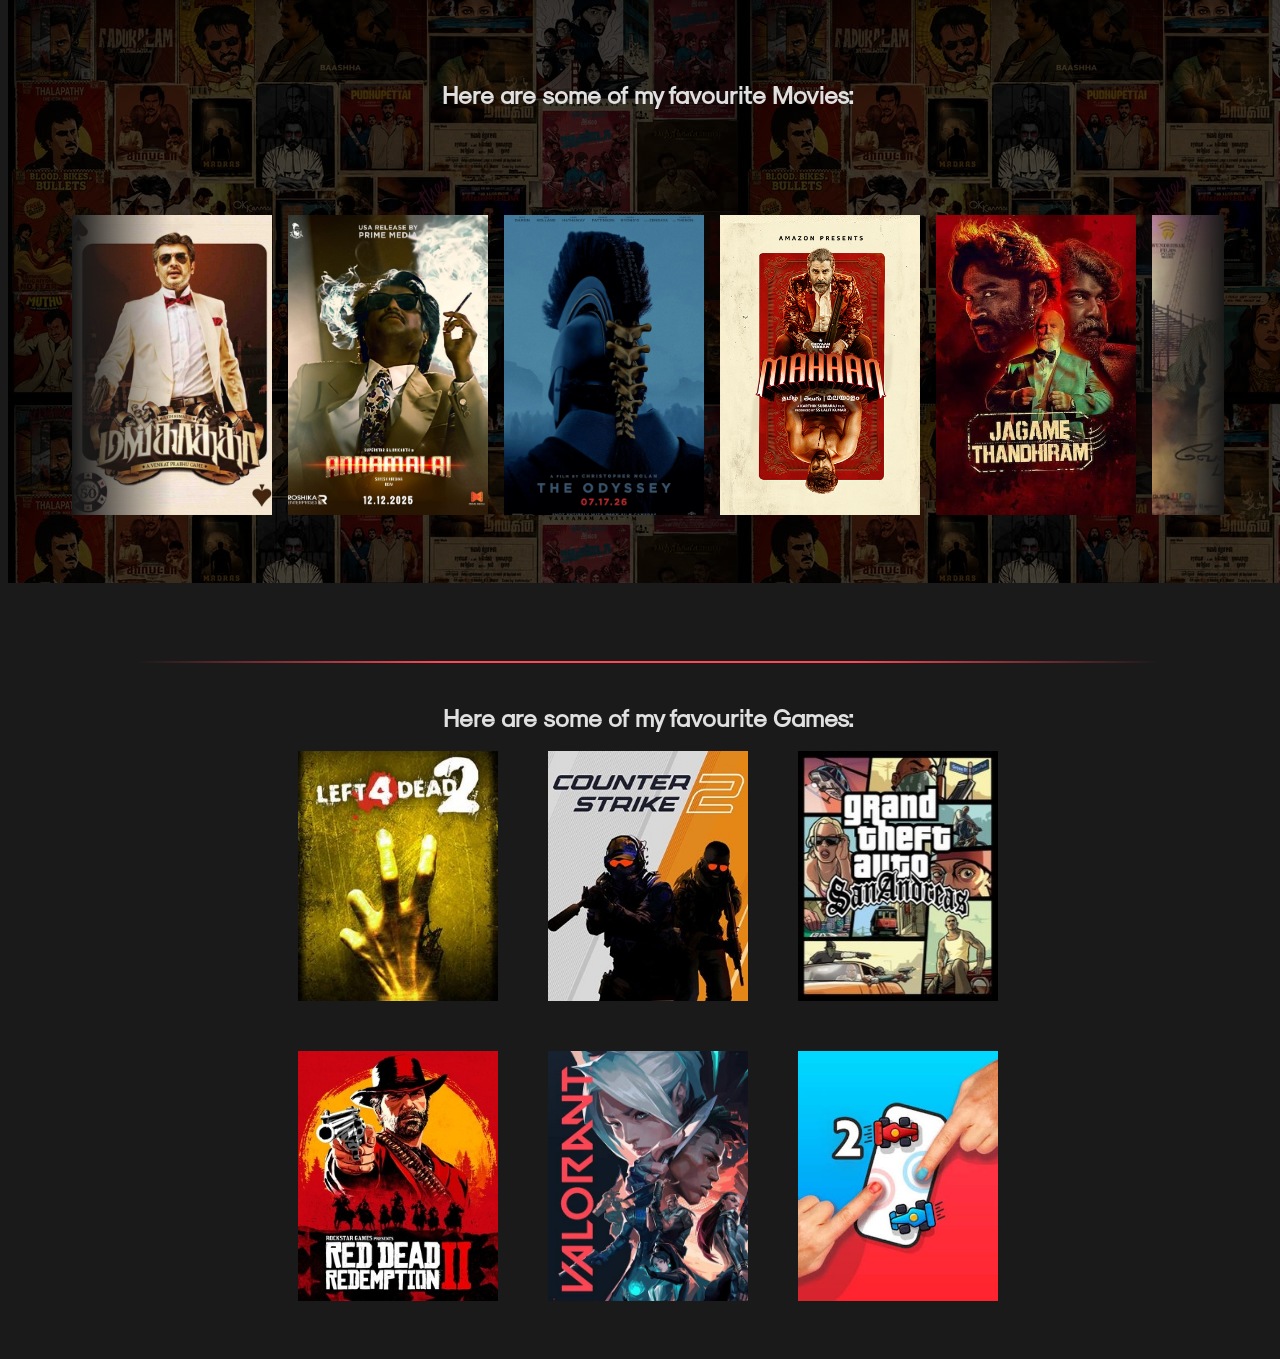
==== commit d718f1b7: "Add files via upload" ====
--- a/index.html
+++ b/index.html
@@ -83,7 +83,7 @@
     
     </ul>
 
- <br><br><br>
+ <br><br>
 
    <main class="content">
    <div class="Wrap">
